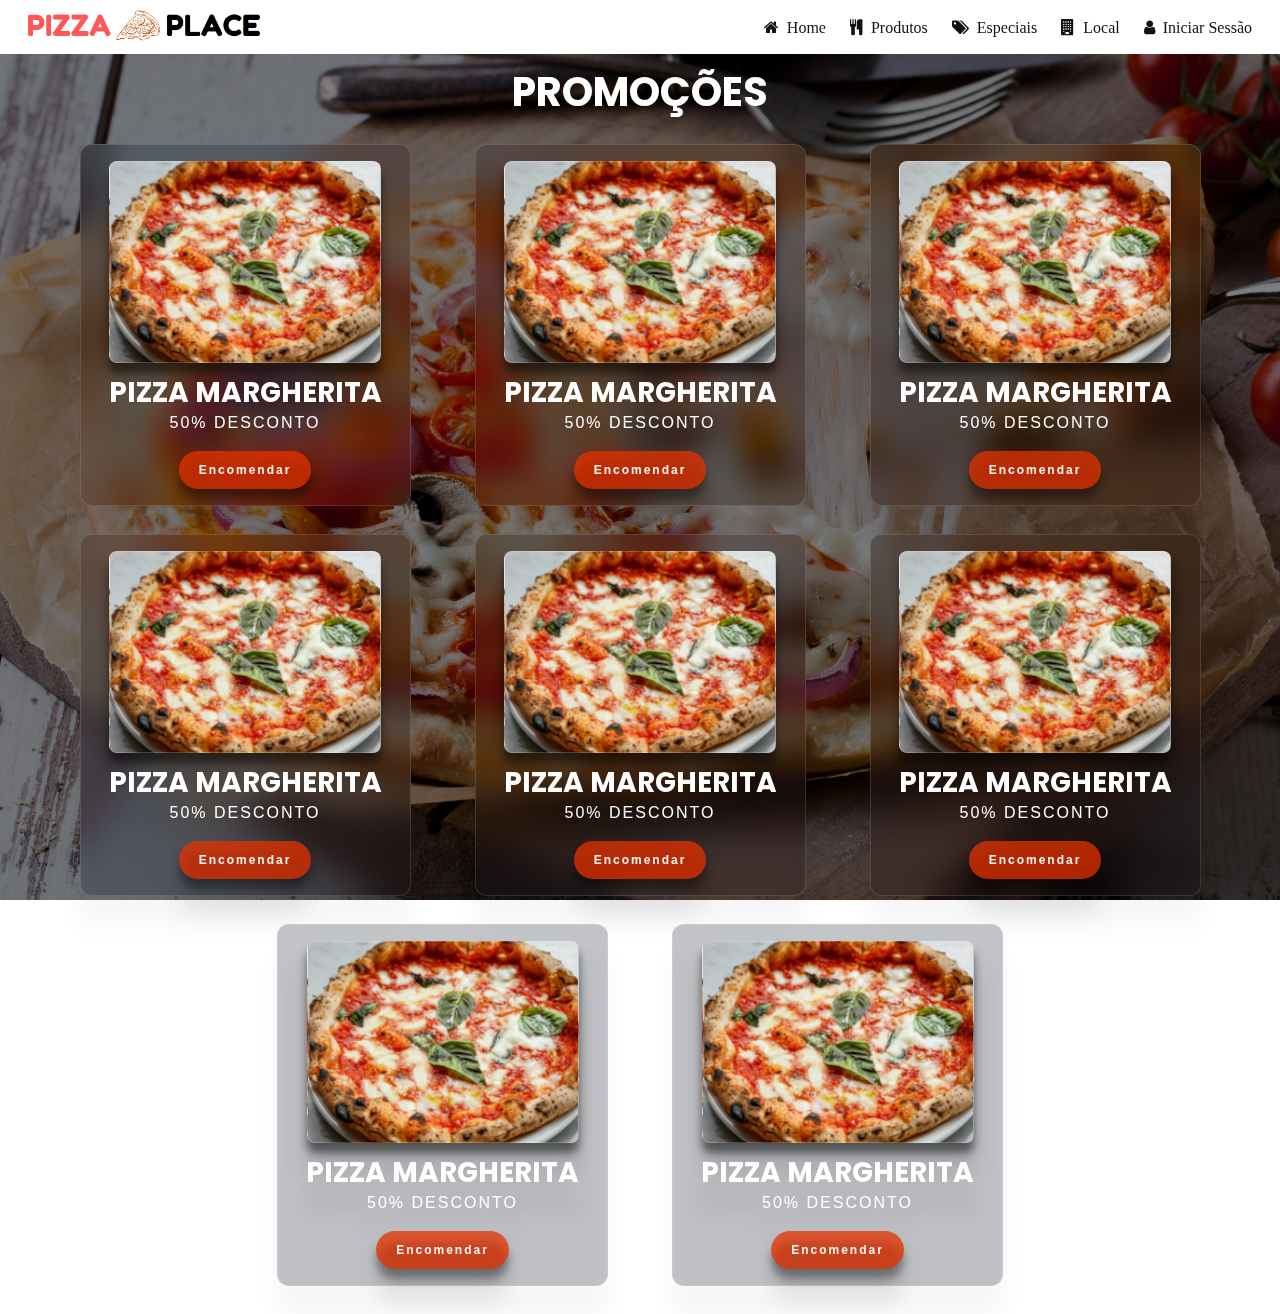
==== index.html @ 5c479bf7 "promocoes cards" ====
<!DOCTYPE html>
<!-- ola -->
<html lang="en">
  <head>
    <meta charset="UTF-8" />
    <meta name="viewport" content="width=device-width, initial-scale=1.0" />
    <title>Pizzaplace</title>
    <link rel="stylesheet" href="./styles/styles.css" />
    <link
      rel="stylesheet"
      href="./styles/font-awesome/css/font-awesome.min.css"
    />
    <link rel="preconnect" href="https://fonts.googleapis.com" />
    <link rel="preconnect" href="https://fonts.gstatic.com" crossorigin />
    <link href="https://fonts.googleapis.com/css2?family=Fredoka:wght@300..700&family=Poppins:ital,wght@0,100;0,200;0,300;0,400;0,500;0,600;0,700;0,800;0,900;1,100;1,200;1,300;1,400;1,500;1,600;1,700;1,800;1,900&display=swap" rel="stylesheet">
  </head>
  <body>
    <header>
      <a href="#home" class="nav-logo"
        ><img src="./styles/images/pizzaplace_logo.png"
      /></a>
      <nav>
        <a href="./index.html" class="nav-button">
          <i class="fa fa-home" aria-hidden="true"></i>
          <span>Home</span>
        </a>
        <a href="./Produtos.html" class="nav-button">
          <i class="fa fa-cutlery" aria-hidden="true"></i>
          <span>Produtos</span>
        </a>
        <a href="#especiais" class="nav-button">
          <i class="fa fa-tags" aria-hidden="true"></i>
          <span>Especiais</span>
        </a>
        <a href="#local" class="nav-button">
          <i class="fa fa-building" aria-hidden="true"></i>
          <span>Local</span>
        </a>
        <a href="#login" class="nav-button">
          <i class="fa fa-user" aria-hidden="true"></i>
          <span>Iniciar Sessão</span>
        </a>
      </nav>
    </header>
    <section class="home">
      <div class="promocao">
        <h1 class="promocao-title">Promoções</h1>
        
        <div class="home-promocao-img-container">
          
          <div class="container-pizza">
            <div class="wrapper-pizza">
              <div class="banner-image-pizza"></div>
                <h1> Pizza Margherita</h1>
                <p class="pizza-card-paragraph">50% Desconto</p>
              </div>
              <button class="pizza-button">Encomendar</button>
          </div>
          <div class="container-pizza">
            <div class="wrapper-pizza">
              <div class="banner-image-pizza"></div>
                <h1> Pizza Margherita</h1>
                <p class="pizza-card-paragraph">50% Desconto</p>
              </div>
              <button class="pizza-button">Encomendar</button>
          </div>
          <div class="container-pizza mobile-hide">
            <div class="wrapper-pizza">
              <div class="banner-image-pizza"></div>
                <h1> Pizza Margherita</h1>
                <p class="pizza-card-paragraph">50% Desconto</p>
              </div>
              <button class="pizza-button">Encomendar</button>
          </div>
          <div class="container-pizza mobile-hide">
            <div class="wrapper-pizza">
              <div class="banner-image-pizza"></div>
                <h1> Pizza Margherita</h1>
                <p class="pizza-card-paragraph">50% Desconto</p>
              </div>
              <button class="pizza-button">Encomendar</button>
          </div>
          <div class="container-pizza tablet-hide mobile-hide">
            <div class="wrapper-pizza">
              <div class="banner-image-pizza"></div>
                <h1> Pizza Margherita</h1>
                <p class="pizza-card-paragraph">50% Desconto</p>
              </div>
              <button class="pizza-button">Encomendar</button>
          </div>
          <div class="container-pizza tablet-hide mobile-hide">
            <div class="wrapper-pizza">
              <div class="banner-image-pizza"></div>
                <h1> Pizza Margherita</h1>
                <p class="pizza-card-paragraph">50% Desconto</p>
              </div>
              <button class="pizza-button">Encomendar</button>
          </div>
          <div class="container-pizza tablet-hide mobile-hide">
            <div class="wrapper-pizza">
              <div class="banner-image-pizza"></div>
                <h1> Pizza Margherita</h1>
                <p class="pizza-card-paragraph">50% Desconto</p>
              </div>
              <button class="pizza-button">Encomendar</button>
          </div>
          <div class="container-pizza tablet-hide mobile-hide">
            <div class="wrapper-pizza">
              <div class="banner-image-pizza"></div>
                <h1> Pizza Margherita</h1>
                <p class="pizza-card-paragraph">50% Desconto</p>
              </div>
              <button class="pizza-button">Encomendar</button>
            </div>
          </div>
          
          
        
        </div>
      </div>
    </section>
    <footer></footer>
  </body>
</html>
---- styles/styles.css ----
/* CSS Reset */
html, body, div, span, applet, object, iframe,
h1, h2, h3, h4, h5, h6, p, blockquote, pre,
a, abbr, acronym, address, big, cite, code,
del, dfn, em, img, ins, kbd, q, s, samp,
small, strike, strong, sub, sup, tt, var,
b, u, i, center,
dl, dt, dd, ol, ul, li,
fieldset, form, label, legend,
table, caption, tbody, tfoot, thead, tr, th, td,
article, aside, canvas, details, embed, 
figure, figcaption, footer, header, hgroup, 
menu, nav, output, ruby, section, summary,
time, mark, audio, video {
	margin: 0;
	padding: 0;
	border: 0;
	font-size: 100%;
	font: inherit;
	vertical-align: baseline;
}
/* HTML5 display-role reset for older browsers */
article, aside, details, figcaption, figure, 
footer, header, hgroup, menu, nav, section {
	display: block;
}
body {
	line-height: 1;
}
ol, ul {
	list-style: none;
}
blockquote, q {
	quotes: none;
}
blockquote:before, blockquote:after,
q:before, q:after {
	content: '';
	content: none;
}
table {
	border-collapse: collapse;
	border-spacing: 0;
}

a {
 color: black;
 text-decoration: none;
}



/* Our Rules */


/* HEADER */

* {
  color: #121212;
}

h1 {
  font-family: 'Righteous', sans-serif;
  color: rgba(255,255,255,0.98);
  text-transform: uppercase;
  font-size: 2.4rem;
}

p {
  color: #fff;
  font-family: 'Lato', sans-serif;
  text-align: center;
  font-size: 1rem;
  line-height: 150%;
  letter-spacing: 2px;
  text-transform: uppercase;
}

header {
  display: flex;
  width: 100%;
  justify-content: space-between;
  align-items: center;
  height: 6vh;
  position: fixed;
  background-color: white;
  z-index: 999;
}

nav {
  display: flex;
  padding-right:1rem;
  justify-content: space-between;
}

.nav-logo {
  margin: 0 0.5rem;
  padding-left:1rem;
}

.nav-logo img {
  width: 15rem;
}

.nav-button {
  padding: 0 0.5rem;
  margin: 0 0.25rem;
  font-size: 1rem;
}
.nav-button span {
  padding-left: 0.25rem;
}
.nav-button:hover span {
  color: #ff5757;
  transition: all .15s ease; 
}
.nav-button:hover i {
  color: #ff5757;
  transition: all .15s ease; 
}











/* HOME / PROMOÇÕES */

.home {
  height: 100vh;
  background-image: linear-gradient(
    rgba(0, 0, 0, 0.5),
    rgba(0, 0, 0, 0.5)
  ),url('/styles/images/pizza_home.jpg');
  background-size: cover;
  background-position: center;
  display: flex;
  justify-content: center;
  text-align: center;
  font-size: 7rem;
  color: #fff;
}

.promocao {
  width: 100%;
  display: flex;
  flex-direction: column;
}



.promocao-title {
  font-size: 2.5rem;
  margin-top: 8vh;
  color: #fff;
  font-family: "Poppins", sans-serif;
  font-weight: 700;
  font-style: normal;
}







.home-promocao-img-container {
  margin-top: 2rem;
  display: flex;
  justify-content: center;
  /* border: 1px solid green; */
  flex-wrap: wrap;
}

.container-pizza {
  backdrop-filter: blur(16px) saturate(180%);
  -webkit-backdrop-filter: blur(16px) saturate(180%);
  background-color: rgba(17, 25, 40, 0.25);
  border-radius: 12px;
  border: 1px solid rgba(255, 255, 255, 0.125);  
  padding: 1rem 1.75rem;  
  filter: drop-shadow(0 30px 10px rgba(0,0,0,0.125));
  display: flex;
  flex-direction: column;
  align-items: center;
  justify-content:center;
  text-align: center;
  z-index: 0;
  margin: 0rem 2rem 1.75rem 2rem;
}

.wrapper-pizza {
  display: flex;
  flex-direction: column;
  align-items: center;
}

.banner-image-pizza {
  background-image: url(/styles/images/pizza_home_2.png);
  background-position: center;
  background-size: cover;
  height: 200px;
  width: 270px;
  border-radius: 8px;
  border: 1px solid rgba(255,255,255, 0.2);
  filter: drop-shadow(0 10px 5px rgba(0,0,0,0.525));
}

.wrapper-pizza h1 {
  margin-top: 1rem;
  color: #fff;
  font-family: "Poppins", sans-serif;
  font-weight: 700;
  font-style: normal;
  font-size: 1.75rem;
}

.pizza-card-paragraph {
  margin-top: 0.25rem;
}

.pizza-button {
  border: none;
  padding: 12px 20px;
  margin-top: 1rem;
  border-radius: 24px;
  font-size: 0.75rem;  
  letter-spacing: 2px;  
  cursor: pointer;
  background: rgba(230, 50, 0, 0.75);
  color: rgba(255,255,255,0.95);
  font-weight: bold;
  transition: all .3s ease; 
  filter: drop-shadow(0 10px 5px rgba(0,0,0,0.525));
}

.pizza-button:hover{
  transform: scale(1.1); 
  transition: all .3s ease;    
}





























/* Tablet */
@media screen and (max-width: 860px) {
  
  .tablet-hide {
    display: none;
  }

  .nav-button i {
    font-size: 2rem;
  }
  .nav-button span{
    display: none;
  }
  /* .promocao h1 {
    font-size: 5rem;
  } */
  .pizza-container {
    width: 7rem;
  }
  .pizza-container img {
    width: 8rem;
  }
}

/* Phone */
@media screen and (max-width: 520px) {
  
  .mobile-hide {
    display: none;
  }

  
  header .nav-logo {
    display: none;
  }
  nav {
    width: 100%;
    justify-content: space-aroundode;
  }
}
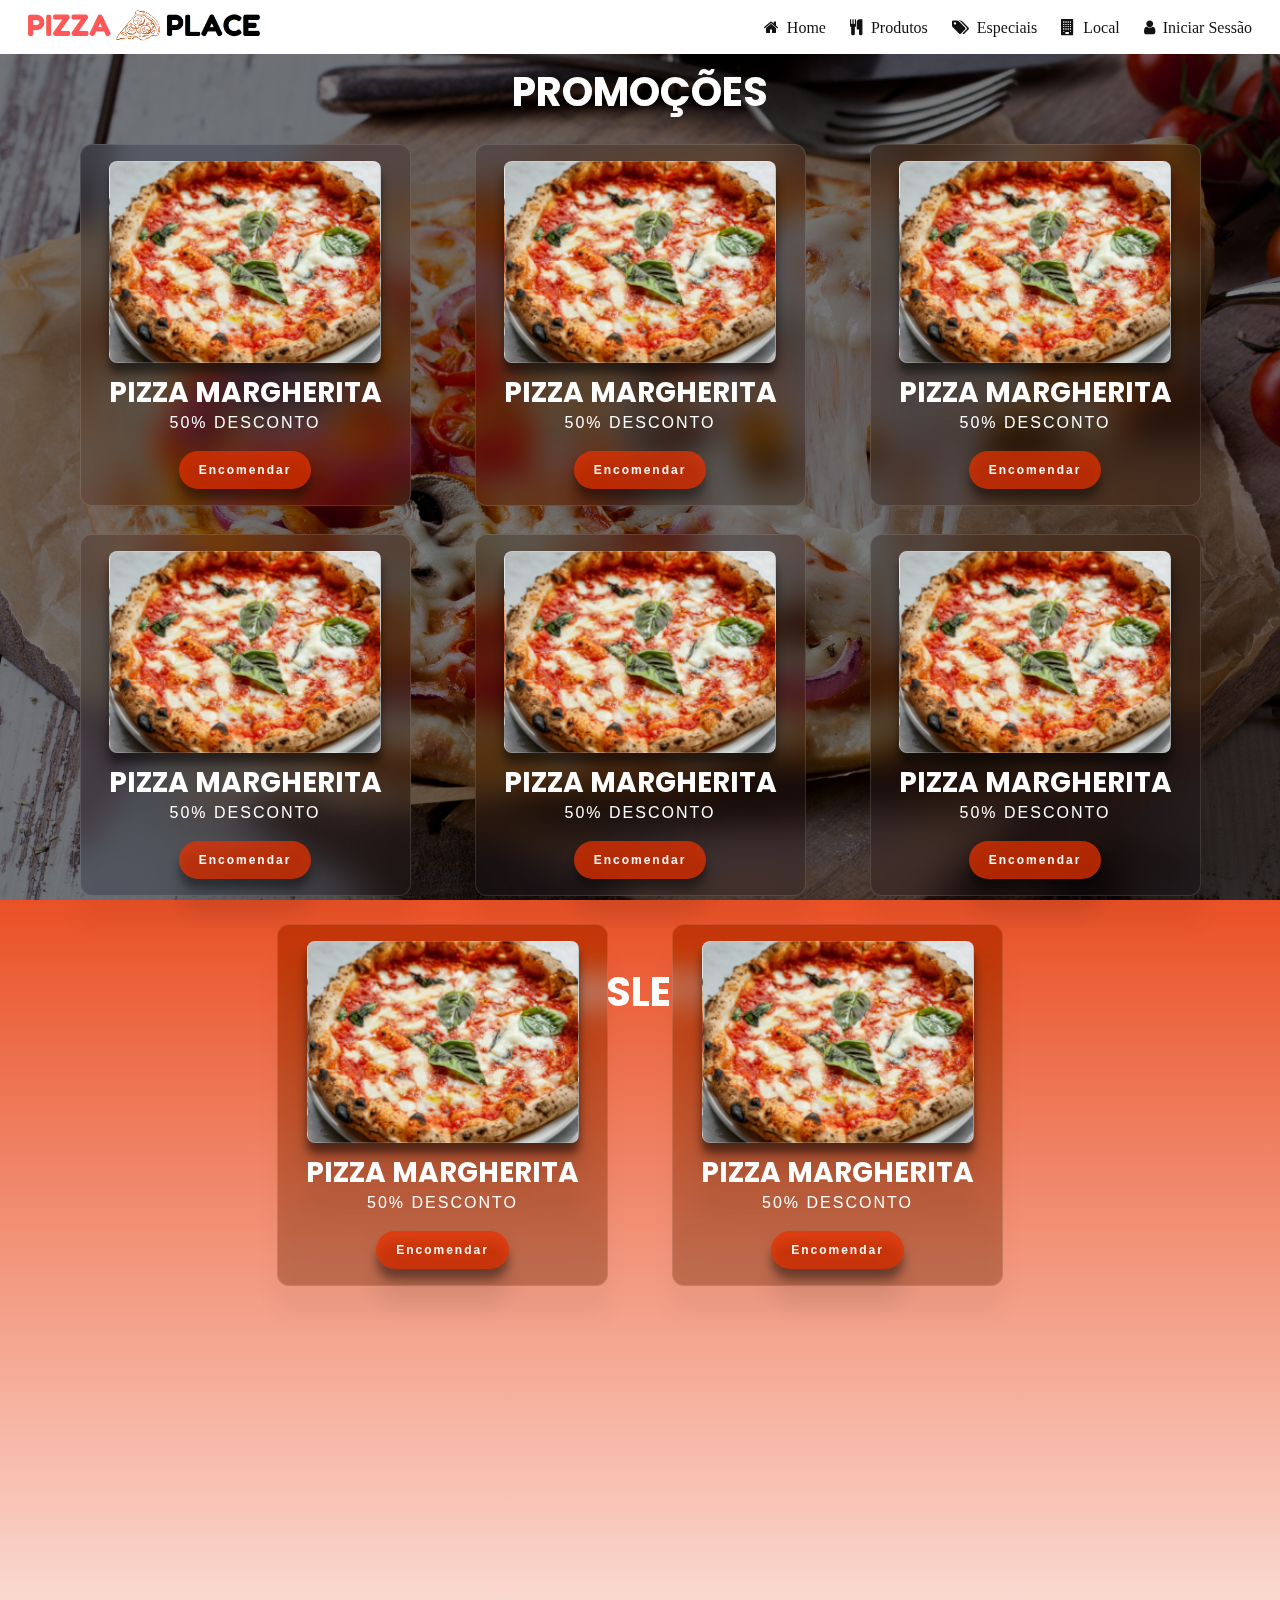
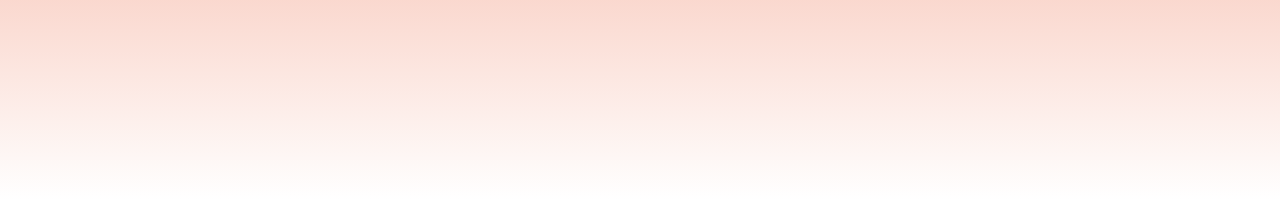
==== commit 6d7f8779: "1" ====
--- a/index.html
+++ b/index.html
@@ -20,7 +20,7 @@
         ><img src="./styles/images/pizzaplace_logo.png"
       /></a>
       <nav>
-        <a href="./index.html" class="nav-button">
+        <a href="#home" class="nav-button">
           <i class="fa fa-home" aria-hidden="true"></i>
           <span>Home</span>
         </a>
@@ -42,9 +42,9 @@
         </a>
       </nav>
     </header>
-    <section class="home">
+    <section class="home" id="home">
       <div class="promocao">
-        <h1 class="promocao-title">Promoções</h1>
+        <h1 class="page-title">Promoções</h1>
         
         <div class="home-promocao-img-container">
           
@@ -119,6 +119,9 @@
         </div>
       </div>
     </section>
+    <section class="newsletter">
+      <h1 class="page-title">Newsletter</h1>
+    </section>
     <footer></footer>
   </body>
 </html>
--- a/styles/styles.css
+++ b/styles/styles.css
@@ -152,9 +152,7 @@
   flex-direction: column;
 }
 
-
-
-.promocao-title {
+.page-title {
   font-size: 2.5rem;
   margin-top: 8vh;
   color: #fff;
@@ -245,9 +243,44 @@
 }
 
 
-
-
-
+/* NEWSLETTER */
+
+.newsletter {
+  height: 100vh;
+  background-image: linear-gradient(
+    rgba(230, 50, 0, 0.85),
+    rgba(255, 255, 255, 0.75)
+  );
+  background-size: cover;
+  background-position: center;
+  display: flex;
+  justify-content: center;
+  text-align: center;
+  font-size: 7rem;
+  color: #fff;
+}
+
+
+
+
+
+
+/* PRODUTOS */
+
+.produtos {
+  height: 100vh;
+  background-image: linear-gradient(
+    rgba(0, 0, 0, 0.5),
+    rgba(0, 0, 0, 0.5)
+  ),url('/styles/images/pizza_home.jpg');
+  background-size: cover;
+  background-position: center;
+  display: flex;
+  justify-content: center;
+  text-align: center;
+  font-size: 7rem;
+  color: #fff;
+}
 
 
 
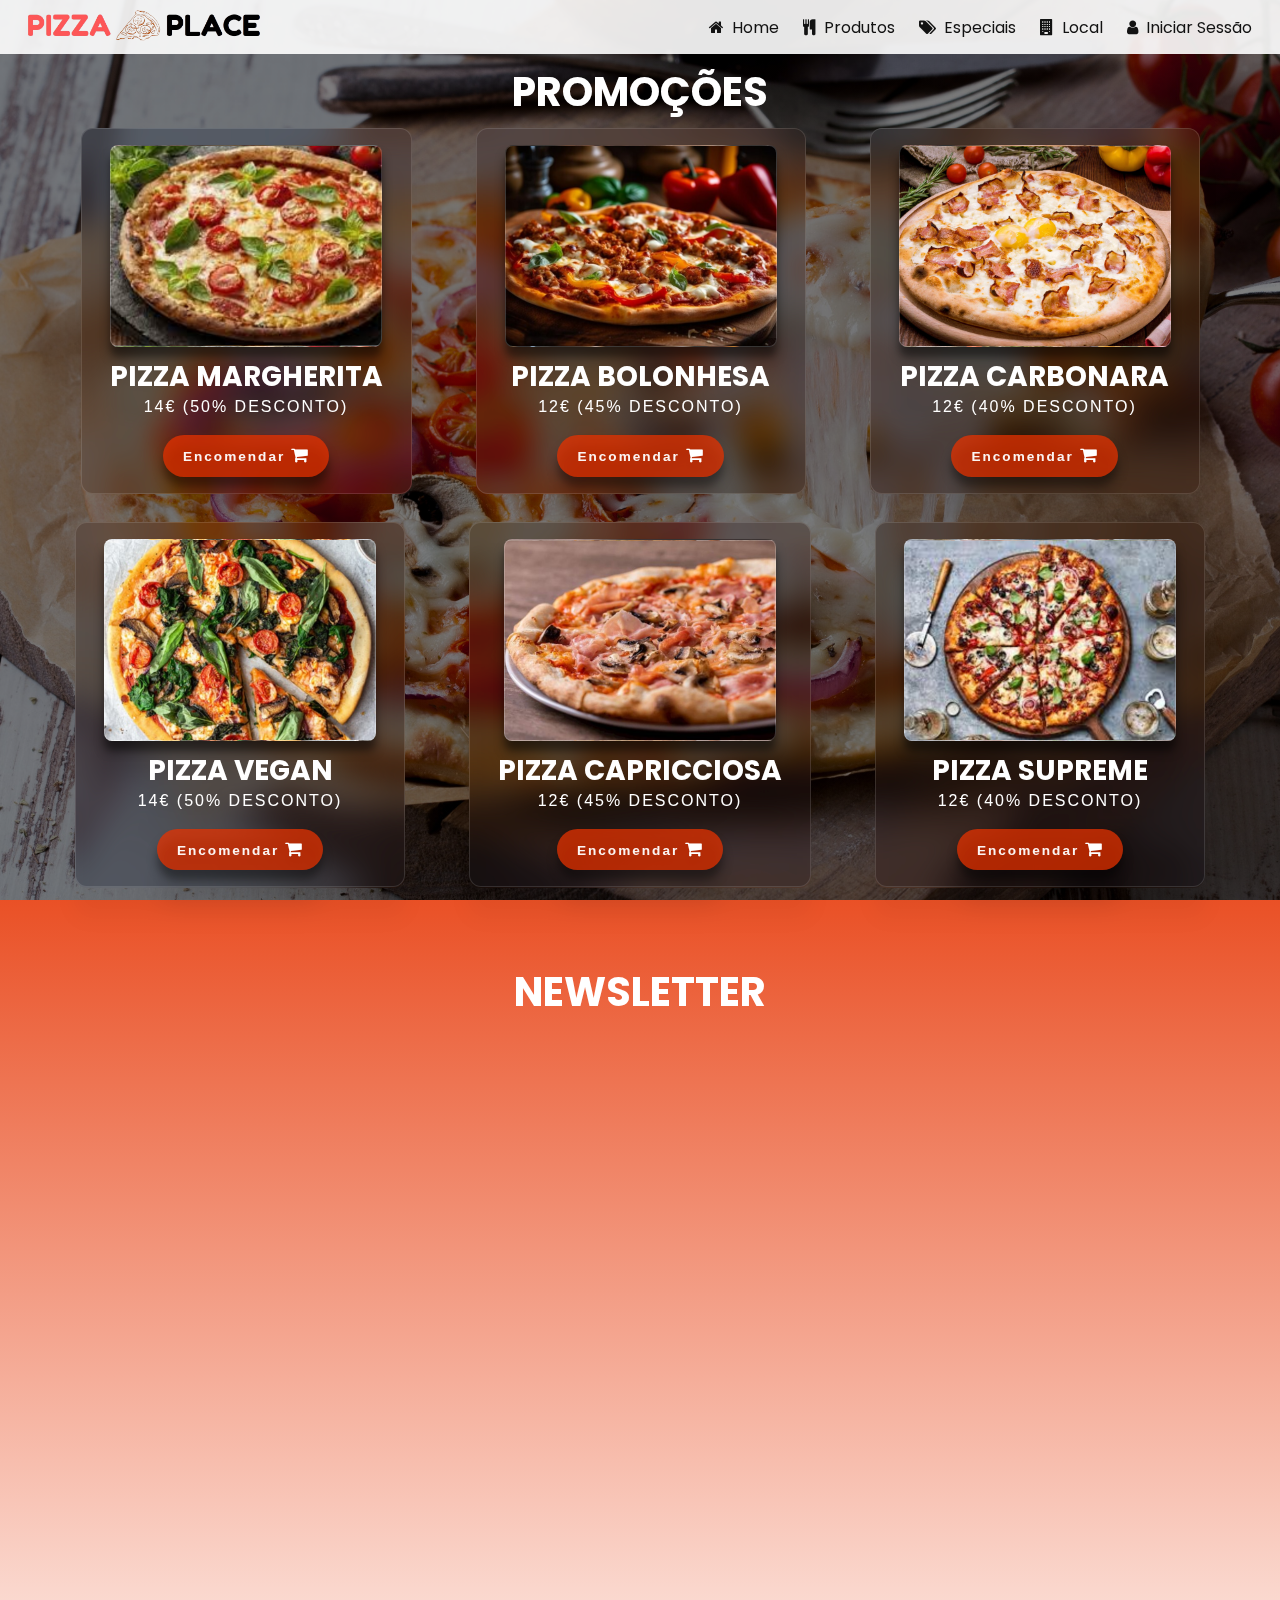
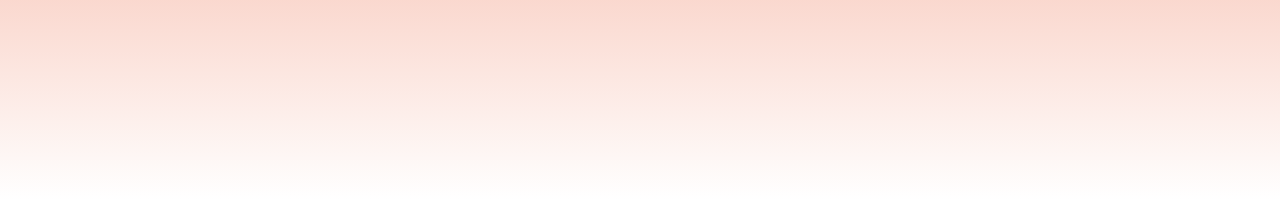
==== commit 0b36ca15: "Produtos finish + readme" ====
--- a/index.html
+++ b/index.html
@@ -17,7 +17,7 @@
   <body>
     <header>
       <a href="#home" class="nav-logo"
-        ><img src="./styles/images/pizzaplace_logo.png"
+        ><img src="./styles/images/pizzaplace_logo_no_bg.png"
       /></a>
       <nav>
         <a href="#home" class="nav-button">
@@ -45,78 +45,77 @@
     <section class="home" id="home">
       <div class="promocao">
         <h1 class="page-title">Promoções</h1>
-        
-        <div class="home-promocao-img-container">
-          
-          <div class="container-pizza">
+        <div class="produtos-img-container pizza-image-container-1">
+          <div id="home-pizza-1" class="container-pizza">
             <div class="wrapper-pizza">
-              <div class="banner-image-pizza"></div>
+              <div id="banner-image-pizza-1" class="banner-image-pizza"></div>
                 <h1> Pizza Margherita</h1>
-                <p class="pizza-card-paragraph">50% Desconto</p>
+                <p class="pizza-card-paragraph">14€ (50% Desconto)</p>
               </div>
-              <button class="pizza-button">Encomendar</button>
+              <button class="pizza-button">Encomendar <i class="fa fa-shopping-cart" aria-hidden="true"></i>
+              </button>
           </div>
-          <div class="container-pizza">
+          <div id="home-pizza-2" class="container-pizza">
             <div class="wrapper-pizza">
-              <div class="banner-image-pizza"></div>
-                <h1> Pizza Margherita</h1>
-                <p class="pizza-card-paragraph">50% Desconto</p>
+              <div id="banner-image-pizza-2" class="banner-image-pizza"></div>
+                <h1> Pizza Bolonhesa</h1>
+                <p class="pizza-card-paragraph">12€ (45% Desconto)</p>
               </div>
-              <button class="pizza-button">Encomendar</button>
+              <button class="pizza-button">Encomendar <i class="fa fa-shopping-cart" aria-hidden="true"></i></button>
           </div>
-          <div class="container-pizza mobile-hide">
+          <div id="home-pizza-3" class="container-pizza mobile-hide">
             <div class="wrapper-pizza">
-              <div class="banner-image-pizza"></div>
-                <h1> Pizza Margherita</h1>
-                <p class="pizza-card-paragraph">50% Desconto</p>
+              <div id="banner-image-pizza-3" class="banner-image-pizza"></div>
+                <h1> Pizza Carbonara</h1>
+                <p class="pizza-card-paragraph">12€ (40% Desconto)</p>
               </div>
-              <button class="pizza-button">Encomendar</button>
+              <button class="pizza-button">Encomendar <i class="fa fa-shopping-cart" aria-hidden="true"></i></button>
           </div>
-          <div class="container-pizza mobile-hide">
+          <div id="home-pizza-4" class="container-pizza mobile-hide">
             <div class="wrapper-pizza">
-              <div class="banner-image-pizza"></div>
-                <h1> Pizza Margherita</h1>
-                <p class="pizza-card-paragraph">50% Desconto</p>
+              <div id="banner-image-pizza-4" class="banner-image-pizza"></div>
+                <h1> Pizza Pepperoni</h1>
+                <p class="pizza-card-paragraph">15€ (30% Desconto)</p>
               </div>
-              <button class="pizza-button">Encomendar</button>
+              <button class="pizza-button">Encomendar <i class="fa fa-shopping-cart" aria-hidden="true"></i></button>
           </div>
-          <div class="container-pizza tablet-hide mobile-hide">
+        </div>
+        <div class="produtos-img-container pizza-image-container-2">
+          <div id="home-pizza-5" class="container-pizza tablet-hide mobile-hide">
             <div class="wrapper-pizza">
-              <div class="banner-image-pizza"></div>
-                <h1> Pizza Margherita</h1>
-                <p class="pizza-card-paragraph">50% Desconto</p>
+              <div id="banner-image-pizza-5" class="banner-image-pizza"></div>
+                <h1> Pizza Vegan</h1>
+                <p class="pizza-card-paragraph">14€ (50% Desconto)</p>
               </div>
-              <button class="pizza-button">Encomendar</button>
+              <button class="pizza-button">Encomendar <i class="fa fa-shopping-cart" aria-hidden="true"></i></button>
           </div>
-          <div class="container-pizza tablet-hide mobile-hide">
+          <div id="home-pizza-6" class="container-pizza tablet-hide mobile-hide">
             <div class="wrapper-pizza">
-              <div class="banner-image-pizza"></div>
-                <h1> Pizza Margherita</h1>
-                <p class="pizza-card-paragraph">50% Desconto</p>
+              <div id="banner-image-pizza-6" class="banner-image-pizza"></div>
+                <h1> Pizza Capricciosa</h1>
+                <p class="pizza-card-paragraph">12€ (45% Desconto)</p>
               </div>
-              <button class="pizza-button">Encomendar</button>
+              <button class="pizza-button">Encomendar <i class="fa fa-shopping-cart" aria-hidden="true"></i></button>
           </div>
-          <div class="container-pizza tablet-hide mobile-hide">
+          <div id="home-pizza-7" class="container-pizza tablet-hide mobile-hide medium-hide">
             <div class="wrapper-pizza">
-              <div class="banner-image-pizza"></div>
-                <h1> Pizza Margherita</h1>
-                <p class="pizza-card-paragraph">50% Desconto</p>
+              <div id="banner-image-pizza-7" class="banner-image-pizza"></div>
+                <h1> Pizza Supreme</h1>
+                <p class="pizza-card-paragraph">12€ (40% Desconto)</p>
               </div>
-              <button class="pizza-button">Encomendar</button>
+              <button class="pizza-button">Encomendar <i class="fa fa-shopping-cart" aria-hidden="true"></i></button>
           </div>
-          <div class="container-pizza tablet-hide mobile-hide">
+          <div id="home-pizza-8" class="container-pizza tablet-hide mobile-hide medium-hide">
             <div class="wrapper-pizza">
-              <div class="banner-image-pizza"></div>
-                <h1> Pizza Margherita</h1>
-                <p class="pizza-card-paragraph">50% Desconto</p>
+              <div id="banner-image-pizza-8" class="banner-image-pizza"></div>
+                <h1> Pizza Havaiana</h1>
+                <p class="pizza-card-paragraph">15€ (30% Desconto)</p>
               </div>
-              <button class="pizza-button">Encomendar</button>
+              <button class="pizza-button">Encomendar <i class="fa fa-shopping-cart" aria-hidden="true"></i></button>
             </div>
           </div>
-          
-          
+        </div>
         
-        </div>
       </div>
     </section>
     <section class="newsletter">
--- a/styles/styles.css
+++ b/styles/styles.css
@@ -1,58 +1,135 @@
 /* CSS Reset */
-html, body, div, span, applet, object, iframe,
-h1, h2, h3, h4, h5, h6, p, blockquote, pre,
-a, abbr, acronym, address, big, cite, code,
-del, dfn, em, img, ins, kbd, q, s, samp,
-small, strike, strong, sub, sup, tt, var,
-b, u, i, center,
-dl, dt, dd, ol, ul, li,
-fieldset, form, label, legend,
-table, caption, tbody, tfoot, thead, tr, th, td,
-article, aside, canvas, details, embed, 
-figure, figcaption, footer, header, hgroup, 
-menu, nav, output, ruby, section, summary,
-time, mark, audio, video {
-	margin: 0;
-	padding: 0;
-	border: 0;
-	font-size: 100%;
-	font: inherit;
-	vertical-align: baseline;
+html,
+body,
+div,
+span,
+applet,
+object,
+iframe,
+h1,
+h2,
+h3,
+h4,
+h5,
+h6,
+p,
+blockquote,
+pre,
+a,
+abbr,
+acronym,
+address,
+big,
+cite,
+code,
+del,
+dfn,
+em,
+img,
+ins,
+kbd,
+q,
+s,
+samp,
+small,
+strike,
+strong,
+sub,
+sup,
+tt,
+var,
+b,
+u,
+i,
+center,
+dl,
+dt,
+dd,
+ol,
+ul,
+li,
+fieldset,
+form,
+label,
+legend,
+table,
+caption,
+tbody,
+tfoot,
+thead,
+tr,
+th,
+td,
+article,
+aside,
+canvas,
+details,
+embed,
+figure,
+figcaption,
+footer,
+header,
+hgroup,
+menu,
+nav,
+output,
+ruby,
+section,
+summary,
+time,
+mark,
+audio,
+video {
+  margin: 0;
+  padding: 0;
+  border: 0;
+  font-size: 100%;
+  font: inherit;
+  vertical-align: baseline;
 }
 /* HTML5 display-role reset for older browsers */
-article, aside, details, figcaption, figure, 
-footer, header, hgroup, menu, nav, section {
-	display: block;
+article,
+aside,
+details,
+figcaption,
+figure,
+footer,
+header,
+hgroup,
+menu,
+nav,
+section {
+  display: block;
 }
 body {
-	line-height: 1;
-}
-ol, ul {
-	list-style: none;
-}
-blockquote, q {
-	quotes: none;
-}
-blockquote:before, blockquote:after,
-q:before, q:after {
-	content: '';
-	content: none;
+  line-height: 1;
+}
+ol,
+ul {
+  list-style: none;
+}
+blockquote,
+q {
+  quotes: none;
+}
+blockquote:before,
+blockquote:after,
+q:before,
+q:after {
+  content: '';
+  content: none;
 }
 table {
-	border-collapse: collapse;
-	border-spacing: 0;
+  border-collapse: collapse;
+  border-spacing: 0;
 }
 
 a {
- color: black;
- text-decoration: none;
-}
-
-
+  color: black;
+  text-decoration: none;
+}
 
 /* Our Rules */
-
-
 /* HEADER */
 
 * {
@@ -61,7 +138,7 @@
 
 h1 {
   font-family: 'Righteous', sans-serif;
-  color: rgba(255,255,255,0.98);
+  color: rgba(255, 255, 255, 0.98);
   text-transform: uppercase;
   font-size: 2.4rem;
 }
@@ -76,26 +153,31 @@
   text-transform: uppercase;
 }
 
+span {
+  font-family: 'Poppins', sans-serif;
+}
+
 header {
   display: flex;
   width: 100%;
   justify-content: space-between;
   align-items: center;
   height: 6vh;
+  min-height: 40px;
   position: fixed;
-  background-color: white;
+  background-color: rgba(255, 255, 255, 0.9);
   z-index: 999;
 }
 
 nav {
   display: flex;
-  padding-right:1rem;
+  padding-right: 1rem;
   justify-content: space-between;
 }
 
 .nav-logo {
   margin: 0 0.5rem;
-  padding-left:1rem;
+  padding-left: 1rem;
 }
 
 .nav-logo img {
@@ -109,34 +191,26 @@
 }
 .nav-button span {
   padding-left: 0.25rem;
+  transition: all 0.2s ease;
+}
+.nav-button i {
+  transition: all 0.2s ease;
 }
 .nav-button:hover span {
   color: #ff5757;
-  transition: all .15s ease; 
+  transition: all 0.2s ease;
 }
 .nav-button:hover i {
   color: #ff5757;
-  transition: all .15s ease; 
-}
-
-
-
-
-
-
-
-
-
-
+  transition: all 0.2s ease;
+}
 
 /* HOME / PROMOÇÕES */
 
 .home {
   height: 100vh;
-  background-image: linear-gradient(
-    rgba(0, 0, 0, 0.5),
-    rgba(0, 0, 0, 0.5)
-  ),url('/styles/images/pizza_home.jpg');
+  background-image: linear-gradient(rgba(0, 0, 0, 0.5), rgba(0, 0, 0, 0.5)),
+    url('../styles/images/pizza_home.jpg');
   background-size: cover;
   background-position: center;
   display: flex;
@@ -152,27 +226,36 @@
   flex-direction: column;
 }
 
+.pizza-container {
+  display: grid;
+  grid-auto-columns: repeat(4, 1fr);
+  grid-gap: 10px;
+  margin-top: 50px;
+}
+
+.pizza-set {
+  display: flex;
+  justify-content: space-around;
+}
+
+.pizza-set img {
+  width: 23%;
+  margin: 0.5%;
+}
+
 .page-title {
   font-size: 2.5rem;
   margin-top: 8vh;
+  margin-bottom: 1rem;
   color: #fff;
-  font-family: "Poppins", sans-serif;
+  font-family: 'Poppins', sans-serif;
   font-weight: 700;
   font-style: normal;
 }
 
-
-
-
-
-
-
 .home-promocao-img-container {
-  margin-top: 2rem;
-  display: flex;
-  justify-content: center;
-  /* border: 1px solid green; */
-  flex-wrap: wrap;
+  display: flex;
+  justify-content: center;
 }
 
 .container-pizza {
@@ -180,16 +263,17 @@
   -webkit-backdrop-filter: blur(16px) saturate(180%);
   background-color: rgba(17, 25, 40, 0.25);
   border-radius: 12px;
-  border: 1px solid rgba(255, 255, 255, 0.125);  
-  padding: 1rem 1.75rem;  
-  filter: drop-shadow(0 30px 10px rgba(0,0,0,0.125));
+  border: 1px solid rgba(255, 255, 255, 0.125);
+  padding: 1rem 1.75rem;
+  filter: drop-shadow(0 30px 10px rgba(0, 0, 0, 0.125));
   display: flex;
   flex-direction: column;
   align-items: center;
-  justify-content:center;
+  justify-content: center;
   text-align: center;
   z-index: 0;
   margin: 0rem 2rem 1.75rem 2rem;
+  flex-shrink: 3;
 }
 
 .wrapper-pizza {
@@ -199,20 +283,68 @@
 }
 
 .banner-image-pizza {
-  background-image: url(/styles/images/pizza_home_2.png);
   background-position: center;
   background-size: cover;
   height: 200px;
   width: 270px;
   border-radius: 8px;
-  border: 1px solid rgba(255,255,255, 0.2);
-  filter: drop-shadow(0 10px 5px rgba(0,0,0,0.525));
+  border: 1px solid rgba(255, 255, 255, 0.2);
+  filter: drop-shadow(0 10px 5px rgba(0, 0, 0, 0.525));
+}
+
+#banner-image-pizza-1 {
+  background-image: url('../styles/images/Margherita.png');
+}
+#banner-image-pizza-2 {
+  background-image: url('../styles/images/Bolonhesa.png');
+}
+#banner-image-pizza-3 {
+  background-image: url('../styles/images/Carbonara.png');
+}
+#banner-image-pizza-4 {
+  background-image: url('../styles/images/Pepperoni.png');
+}
+#banner-image-pizza-5 {
+  background-image: url('../styles/images/Vegan.png');
+}
+#banner-image-pizza-6 {
+  background-image: url('../styles/images/Capricciosa.png');
+}
+#banner-image-pizza-7 {
+  background-image: url('../styles/images/Supreme.png');
+}
+#banner-image-pizza-8 {
+  background-image: url('../styles/images/Hawaiian.png');
+}
+#banner-image-pizza-9 {
+  background-image: url('../styles/images/Tonno.png');
+}
+#banner-image-pizza-10 {
+  background-image: url('../styles/images/Pollo.png');
+}
+#banner-image-pizza-11 {
+  background-image: url('../styles/images/Funghi.png');
+}
+#banner-image-pizza-12 {
+  background-image: url('../styles/images/Works.png');
+}
+#banner-image-pizza-13 {
+  background-image: url('../styles/images/Prociutto.png');
+}
+#banner-image-pizza-14 {
+  background-image: url('../styles/images/Diavola.png');
+}
+#banner-image-pizza-15 {
+  background-image: url('../styles/images/4Fromaggi.png');
+}
+#banner-image-pizza-16 {
+  background-image: url('../styles/images/Buffalo.png');
 }
 
 .wrapper-pizza h1 {
   margin-top: 1rem;
   color: #fff;
-  font-family: "Poppins", sans-serif;
+  font-family: 'Poppins', sans-serif;
   font-weight: 700;
   font-style: normal;
   font-size: 1.75rem;
@@ -227,21 +359,24 @@
   padding: 12px 20px;
   margin-top: 1rem;
   border-radius: 24px;
-  font-size: 0.75rem;  
-  letter-spacing: 2px;  
+  font-size: 0.85rem;
+  letter-spacing: 2px;
   cursor: pointer;
   background: rgba(230, 50, 0, 0.75);
-  color: rgba(255,255,255,0.95);
+  color: rgba(255, 255, 255, 0.95);
   font-weight: bold;
-  transition: all .3s ease; 
-  filter: drop-shadow(0 10px 5px rgba(0,0,0,0.525));
-}
-
-.pizza-button:hover{
-  transform: scale(1.1); 
-  transition: all .3s ease;    
-}
-
+  transition: all 0.3s ease;
+  filter: drop-shadow(0 10px 5px rgba(0, 0, 0, 0.525));
+}
+
+.pizza-button:hover {
+  transform: scale(1.1);
+  transition: all 0.3s ease;
+}
+.fa-shopping-cart {
+  font-size: 1.1rem !important;
+  color: white;
+}
 
 /* NEWSLETTER */
 
@@ -260,19 +395,11 @@
   color: #fff;
 }
 
-
-
-
-
-
 /* PRODUTOS */
 
 .produtos {
-  height: 100vh;
-  background-image: linear-gradient(
-    rgba(0, 0, 0, 0.5),
-    rgba(0, 0, 0, 0.5)
-  ),url('/styles/images/pizza_home.jpg');
+  /* height: 200vh; */
+  background-color: rgba(255,77,57,0.9);
   background-size: cover;
   background-position: center;
   display: flex;
@@ -280,18 +407,92 @@
   text-align: center;
   font-size: 7rem;
   color: #fff;
-}
-
-
-
-
-
-
-
-
-
-
-
+  flex-wrap: wrap;
+}
+
+.produtos-promocao {
+  width: 100%;
+  display: flex;
+  flex-direction: column;
+}
+
+.produtos-container-pizza {
+  backdrop-filter: blur(16px) saturate(180%);
+  -webkit-backdrop-filter: blur(16px) saturate(180%);
+  background-color: rgba(225, 225, 225, 0.9);
+  border-radius: 12px;
+  border: 1px solid rgba(255, 255, 255, 0.125);
+  padding: 1rem 1.75rem;
+  filter: drop-shadow(0 30px 10px rgba(0, 0, 0, 0.125));
+  display: flex;
+  flex-direction: column;
+  align-items: center;
+  justify-content: center;
+  text-align: center;
+  z-index: 0;
+  margin: 0rem 2rem 1.75rem 2rem;
+  flex-shrink: 3;
+}
+
+.produtos-wrapper-pizza {
+  display: flex;
+  flex-direction: column;
+  align-items: center;
+}
+
+.produtos-wrapper-pizza h1 {
+  margin-top: 1rem;
+  color: rgba(255,77,57,1);
+  font-family: 'Poppins', sans-serif;
+  font-weight: 700;
+  font-style: normal;
+  font-size: 1.75rem;
+}
+
+.produtos-banner-image-pizza {
+  background-position: center;
+  background-size: cover;
+  height: 200px;
+  width: 270px;
+  border-radius: 8px;
+  border: 1px solid rgba(255, 255, 255, 0.2);
+  filter: drop-shadow(0 10px 5px rgba(0, 0, 0, 0.525));
+}
+
+.produtos-pizza-button {
+  border: none;
+  padding: 12px 20px;
+  margin-top: 1rem;
+  border-radius: 24px;
+  font-size: 0.85rem;
+  letter-spacing: 2px;
+  cursor: pointer;
+  color: rgba(255,77,57,1);
+  background: rgba(215, 215, 215, 1);
+  font-weight: bold;
+  transition: all 0.3s ease;
+  filter: drop-shadow(0 10px 5px rgba(0, 0, 0, 0.525));
+}
+
+.produtos-pizza-button:hover {
+  transform: scale(1.1);
+  transition: all 0.3s ease;
+}
+
+.produtos-pizza-button .fa-shopping-cart {
+  font-size: 1.1rem !important;
+  color: rgba(255,77,57,1);
+}
+
+.produtos-pizza-card-paragraph {
+  color: rgba(255,77,57,1);
+}
+
+.produtos-img-container {
+  display: flex;
+  justify-content: center;
+  flex-wrap: wrap;
+}
 
 
 
@@ -306,21 +507,13 @@
 
 
 /* Tablet */
-@media screen and (max-width: 860px) {
-  
-  .tablet-hide {
-    display: none;
-  }
-
+@media screen and (max-width: 865px) {
   .nav-button i {
     font-size: 2rem;
   }
-  .nav-button span{
-    display: none;
-  }
-  /* .promocao h1 {
-    font-size: 5rem;
-  } */
+  .nav-button span {
+    display: none;
+  }
   .pizza-container {
     width: 7rem;
   }
@@ -330,18 +523,74 @@
 }
 
 /* Phone */
-@media screen and (max-width: 520px) {
-  
-  .mobile-hide {
-    display: none;
-  }
-
-  
+@media screen and (max-width: 530px) {
   header .nav-logo {
     display: none;
   }
   nav {
     width: 100%;
-    justify-content: space-aroundode;
-  }
-}+    justify-content: space-around;
+  }
+}
+
+/* Homepage images for different resolutions */
+@media screen and (max-width: 1575px) {
+  #home-pizza-4 {
+    display: none;
+  }
+  #home-pizza-8 {
+    display: none;
+  }
+}
+
+@media screen and (max-width: 1180px) {
+  #home-pizza-3 {
+    display: none;
+  }
+  #home-pizza-7 {
+    display: none;
+  }
+}
+
+@media screen and (max-width: 788px) {
+  #home-pizza-2 {
+    display: none;
+  }
+  #home-pizza-6 {
+    display: none;
+  }
+}
+
+@media screen and (max-height: 890px) {
+  .promocao {
+    justify-content: space-between;
+  }
+  #home-pizza-1 {
+    align-self: center;
+    justify-self: center;
+  }
+  #home-pizza-2 {
+    align-self: center;
+    justify-self: center;
+  }
+  #home-pizza-3 {
+    align-self: center;
+    justify-self: center;
+  }
+  #home-pizza-4 {
+    align-self: center;
+    justify-self: center;
+  }
+  #home-pizza-5 {
+    display: none;
+  }
+  #home-pizza-6 {
+    display: none;
+  }
+  #home-pizza-7 {
+    display: none;
+  }
+  #home-pizza-8 {
+    display: none;
+  }
+}
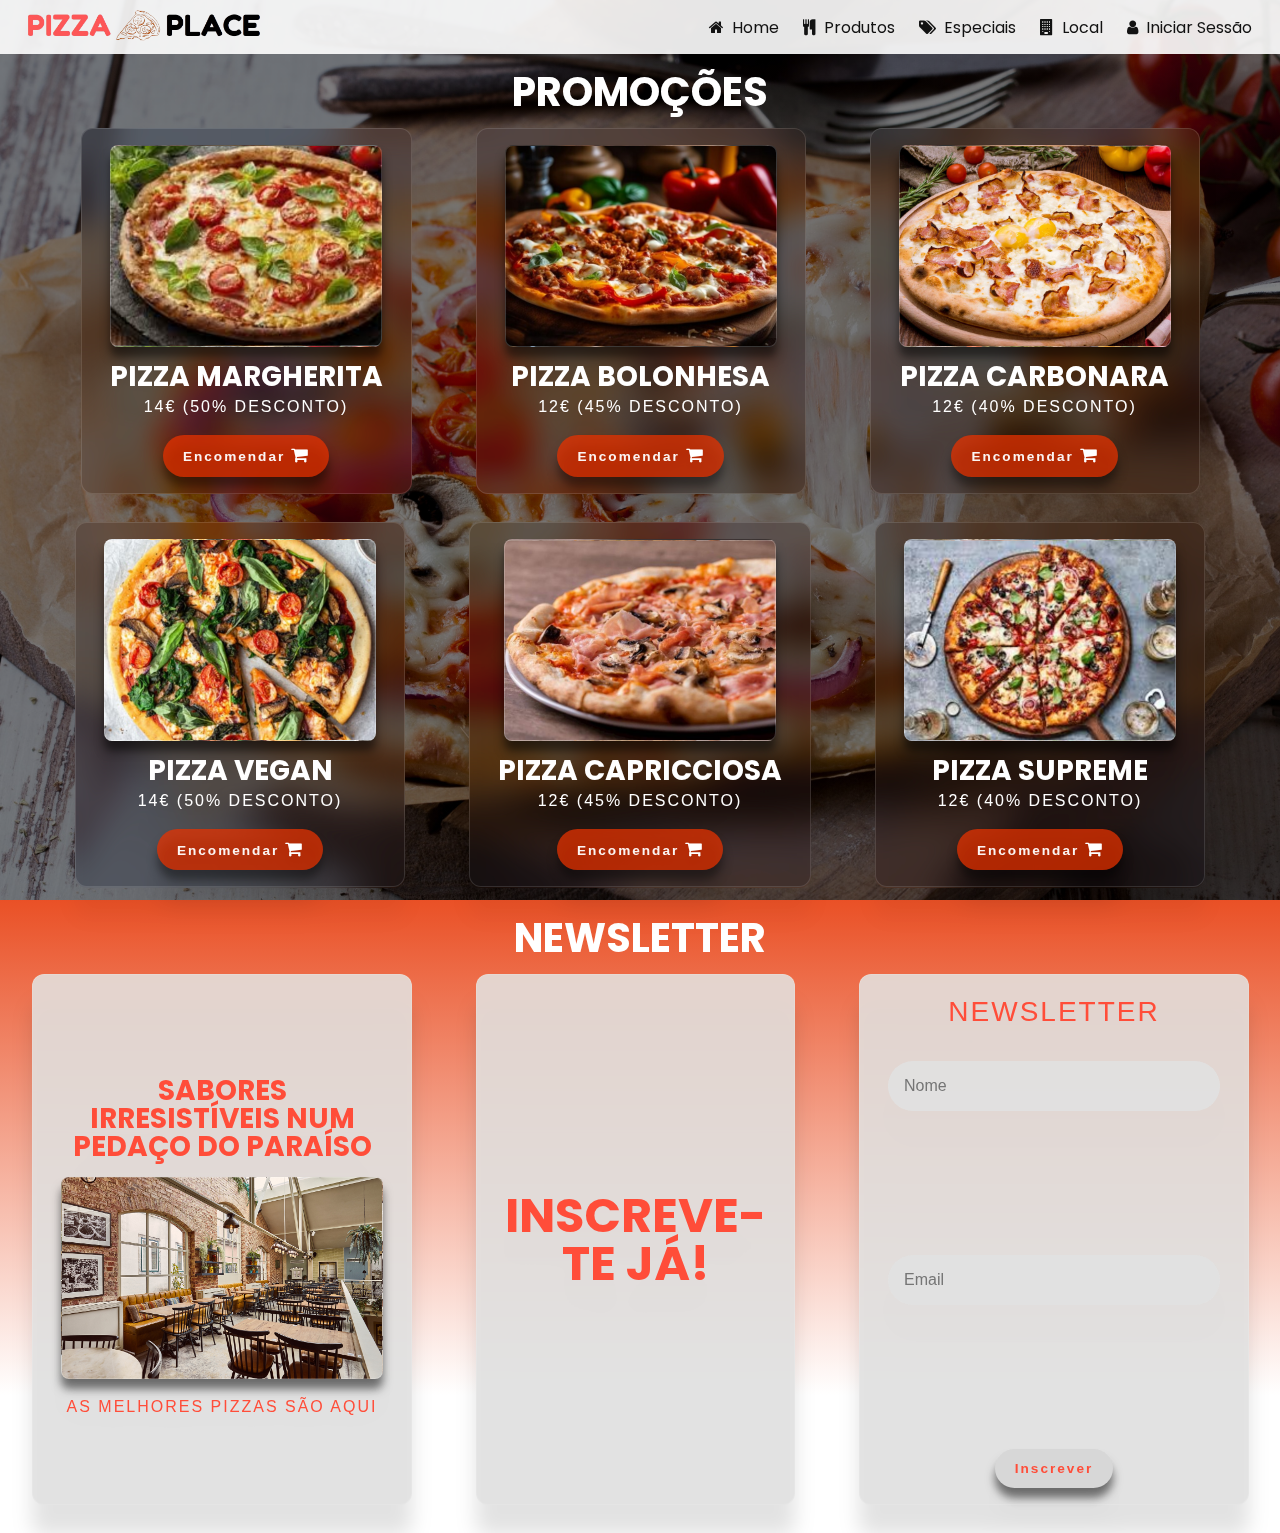
==== commit 87f85547: "newsletter" ====
--- a/index.html
+++ b/index.html
@@ -24,7 +24,7 @@
           <i class="fa fa-home" aria-hidden="true"></i>
           <span>Home</span>
         </a>
-        <a href="./Produtos.html" class="nav-button">
+        <a href="./produtos.html" class="nav-button">
           <i class="fa fa-cutlery" aria-hidden="true"></i>
           <span>Produtos</span>
         </a>
@@ -49,7 +49,7 @@
           <div id="home-pizza-1" class="container-pizza">
             <div class="wrapper-pizza">
               <div id="banner-image-pizza-1" class="banner-image-pizza"></div>
-                <h1> Pizza Margherita</h1>
+                <h1>Pizza Margherita</h1>
                 <p class="pizza-card-paragraph">14€ (50% Desconto)</p>
               </div>
               <button class="pizza-button">Encomendar <i class="fa fa-shopping-cart" aria-hidden="true"></i>
@@ -58,7 +58,7 @@
           <div id="home-pizza-2" class="container-pizza">
             <div class="wrapper-pizza">
               <div id="banner-image-pizza-2" class="banner-image-pizza"></div>
-                <h1> Pizza Bolonhesa</h1>
+                <h1>Pizza Bolonhesa</h1>
                 <p class="pizza-card-paragraph">12€ (45% Desconto)</p>
               </div>
               <button class="pizza-button">Encomendar <i class="fa fa-shopping-cart" aria-hidden="true"></i></button>
@@ -66,7 +66,7 @@
           <div id="home-pizza-3" class="container-pizza mobile-hide">
             <div class="wrapper-pizza">
               <div id="banner-image-pizza-3" class="banner-image-pizza"></div>
-                <h1> Pizza Carbonara</h1>
+                <h1>Pizza Carbonara</h1>
                 <p class="pizza-card-paragraph">12€ (40% Desconto)</p>
               </div>
               <button class="pizza-button">Encomendar <i class="fa fa-shopping-cart" aria-hidden="true"></i></button>
@@ -74,7 +74,7 @@
           <div id="home-pizza-4" class="container-pizza mobile-hide">
             <div class="wrapper-pizza">
               <div id="banner-image-pizza-4" class="banner-image-pizza"></div>
-                <h1> Pizza Pepperoni</h1>
+                <h1>Pizza Pepperoni</h1>
                 <p class="pizza-card-paragraph">15€ (30% Desconto)</p>
               </div>
               <button class="pizza-button">Encomendar <i class="fa fa-shopping-cart" aria-hidden="true"></i></button>
@@ -84,7 +84,7 @@
           <div id="home-pizza-5" class="container-pizza tablet-hide mobile-hide">
             <div class="wrapper-pizza">
               <div id="banner-image-pizza-5" class="banner-image-pizza"></div>
-                <h1> Pizza Vegan</h1>
+                <h1>Pizza Vegan</h1>
                 <p class="pizza-card-paragraph">14€ (50% Desconto)</p>
               </div>
               <button class="pizza-button">Encomendar <i class="fa fa-shopping-cart" aria-hidden="true"></i></button>
@@ -92,7 +92,7 @@
           <div id="home-pizza-6" class="container-pizza tablet-hide mobile-hide">
             <div class="wrapper-pizza">
               <div id="banner-image-pizza-6" class="banner-image-pizza"></div>
-                <h1> Pizza Capricciosa</h1>
+                <h1>Pizza Capricciosa</h1>
                 <p class="pizza-card-paragraph">12€ (45% Desconto)</p>
               </div>
               <button class="pizza-button">Encomendar <i class="fa fa-shopping-cart" aria-hidden="true"></i></button>
@@ -100,7 +100,7 @@
           <div id="home-pizza-7" class="container-pizza tablet-hide mobile-hide medium-hide">
             <div class="wrapper-pizza">
               <div id="banner-image-pizza-7" class="banner-image-pizza"></div>
-                <h1> Pizza Supreme</h1>
+                <h1>Pizza Supreme</h1>
                 <p class="pizza-card-paragraph">12€ (40% Desconto)</p>
               </div>
               <button class="pizza-button">Encomendar <i class="fa fa-shopping-cart" aria-hidden="true"></i></button>
@@ -120,6 +120,34 @@
     </section>
     <section class="newsletter">
       <h1 class="page-title">Newsletter</h1>
+      <div class="newsletter-container">
+        <!-- <div class="newsletter-coluna-1">Sabores irresistíveis num pedaço do paraíso. As melhores pizzas são aqui.</div>
+        <div class="newsletter-coluna-2">Inscreve-te já!</div>
+        <div class="newsletter-coluna-3">3</div> -->
+        <div class="newsletter-container-pizza newsletter-coluna-1">
+          <div class="newsletter-wrapper-pizza">
+              <h1>Sabores irresistíveis num pedaço do paraíso</h1>
+              <div id="banner-image-pizza-17" class="newsletter-banner-image-pizza"></div>
+              <p class="newsletter-pizza-card-paragraph">As melhores pizzas são aqui</p>
+          </div>
+          <!-- <button class="newsletter-pizza-button">Encomendar <i class="fa fa-shopping-cart" aria-hidden="true"></i></button> -->
+        </div>
+        <div class="newsletter-container-pizza newsletter-coluna-2">
+          <div class="newsletter-wrapper-pizza">
+              <h1>Inscreve-te já!</h1>
+            </div>
+        </div>
+        <div class="newsletter-container-pizza newsletter-coluna-3">
+          <div class="newsletter-wrapper-pizza">
+            <form>
+              <p>Newsletter</p>
+              <input type="name" placeholder="Nome"><br>
+              <input type="email" placeholder="Email"><br>
+            </form>
+            </div>
+            <button class="newsletter-pizza-button">Inscrever</button>
+        </div>
+      </div>
     </section>
     <footer></footer>
   </body>
--- a/styles/styles.css
+++ b/styles/styles.css
@@ -340,6 +340,9 @@
 #banner-image-pizza-16 {
   background-image: url('../styles/images/Buffalo.png');
 }
+#banner-image-pizza-17 {
+  background-image: url('../styles/images/pizzaria.jpg');
+}
 
 .wrapper-pizza h1 {
   margin-top: 1rem;
@@ -381,7 +384,7 @@
 /* NEWSLETTER */
 
 .newsletter {
-  height: 100vh;
+  height: 55vh;
   background-image: linear-gradient(
     rgba(230, 50, 0, 0.85),
     rgba(255, 255, 255, 0.75)
@@ -389,17 +392,139 @@
   background-size: cover;
   background-position: center;
   display: flex;
-  justify-content: center;
+  flex-direction: column;
+  justify-content: flex-start;
   text-align: center;
   font-size: 7rem;
   color: #fff;
 }
+.newsletter .page-title {
+  margin-top: 2vh;
+}
+
+.newsletter-container {
+  display: flex;
+  justify-content: space-around;
+}
+.newsletter-coluna-1 {
+  width: 30%;
+}
+.newsletter-coluna-2 {
+  width: 30%;
+}
+.newsletter-coluna-3 {
+  width: 30%;
+}
+
+.newsletter-container-pizza {
+  backdrop-filter: blur(16px) saturate(180%);
+  -webkit-backdrop-filter: blur(16px) saturate(180%);
+  background-color: rgba(225, 225, 225, 0.9);
+  border-radius: 12px;
+  border: 1px solid rgba(255, 255, 255, 0.125);
+  padding: 1rem 1.75rem;
+  filter: drop-shadow(0 30px 10px rgba(0, 0, 0, 0.125));
+  display: flex;
+  flex-direction: column;
+  align-items: center;
+  justify-content: center;
+  text-align: center;
+  z-index: 0;
+  margin: 0rem 2rem 1.75rem 2rem;
+  flex-shrink: 3;
+  min-height: 300px;
+}
+
+.newsletter-wrapper-pizza {
+  display: flex;
+  flex-direction: column;
+  align-items: center;
+}
+
+.newsletter-wrapper-pizza h1 {
+  margin-top: 1rem;
+  color: rgba(255,77,57,1);
+  font-family: 'Poppins', sans-serif;
+  font-weight: 700;
+  font-style: normal;
+  font-size: 1.75rem;
+  margin-bottom: 1rem;
+}
+
+.newsletter-coluna-2 .newsletter-wrapper-pizza h1 {
+  font-size: 3rem;
+}
+
+
+.newsletter-pizza-card-paragraph {
+  margin-top: 1rem;
+  color: rgba(255,77,57,1);
+}
+
+.newsletter-pizza-button {
+  border: none;
+  padding: 12px 20px;
+  margin-top: 1rem;
+  border-radius: 24px;
+  font-size: 0.85rem;
+  letter-spacing: 2px;
+  cursor: pointer;
+  color: rgba(255,77,57,1);
+  background: rgba(215, 215, 215, 1);
+  font-weight: bold;
+  transition: all 0.3s ease;
+  filter: drop-shadow(0 10px 5px rgba(0, 0, 0, 0.525));
+}
+
+.newsletter-pizza-button:hover {
+  transform: scale(1.1);
+  transition: all 0.3s ease;
+}
+
+.newsletter-pizza-button .fa-shopping-cart {
+  font-size: 1.1rem !important;
+  color: rgba(255,77,57,1);
+}
+
+.newsletter-banner-image-pizza {
+  background-position: center;
+  background-size: cover;
+  height: 200px;
+  width: 320px;
+  border-radius: 8px;
+  border: 1px solid rgba(255, 255, 255, 0.2);
+  filter: drop-shadow(0 10px 5px rgba(0, 0, 0, 0.525));
+}
+
+.newsletter-wrapper-pizza form p {
+  color: rgba(255,77,57,1);
+  font-size: 1.75rem;
+  margin-bottom: 0.75rem;
+}
+
+.newsletter-wrapper-pizza form {
+  display: flex;
+  flex-direction: column;
+}
+
+input {
+  background: transparent;
+  width: 300px;
+  padding: 1rem;
+  margin: 1rem 0;
+  border: none;
+  border-radius: 36px;
+  backdrop-filter: blur(2px);
+  color: black;
+  font-size: 1rem;
+}
+
 
 /* PRODUTOS */
 
 .produtos {
   /* height: 200vh; */
-  background-color: rgba(255,77,57,0.9);
+  background-color: rgba(255,77,57,0.3);
   background-size: cover;
   background-position: center;
   display: flex;
@@ -414,6 +539,10 @@
   width: 100%;
   display: flex;
   flex-direction: column;
+}
+
+.produtos-promocao h1 {
+  color: rgba(255,77,57,1);
 }
 
 .produtos-container-pizza {
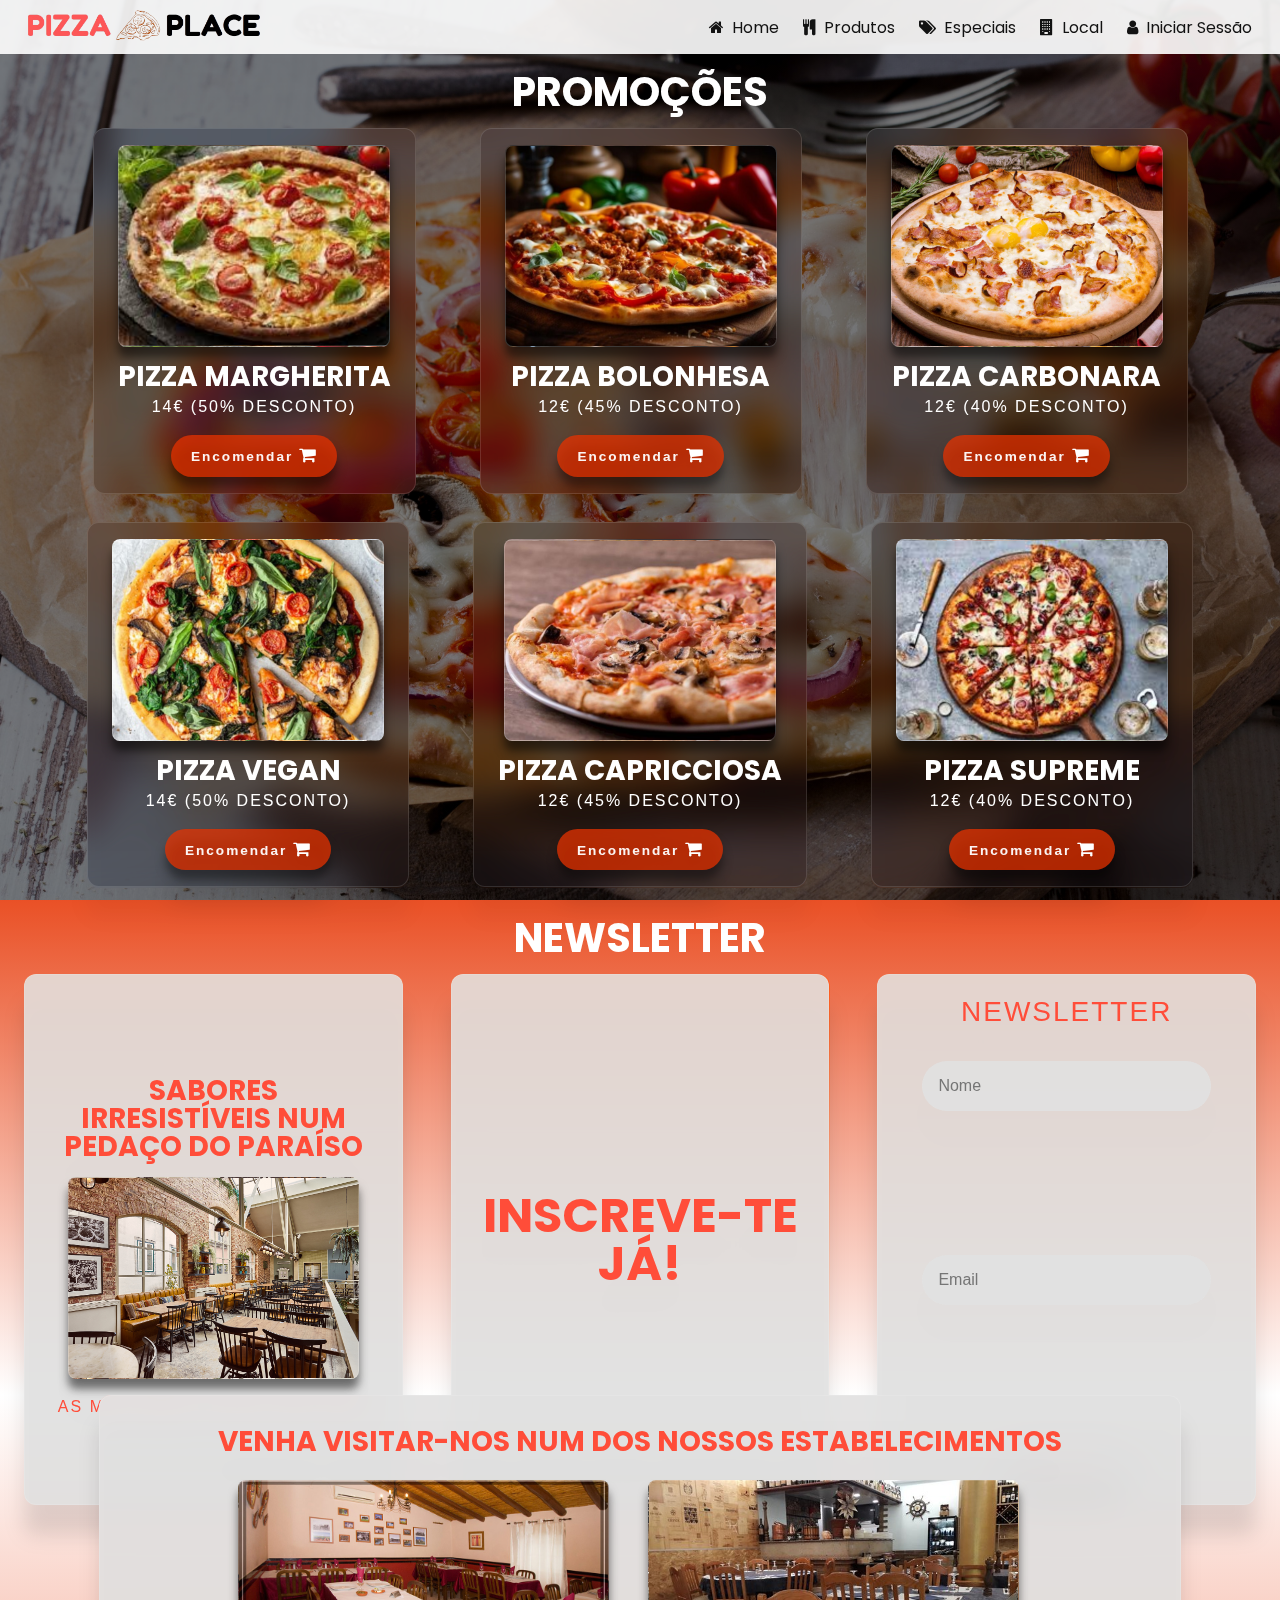
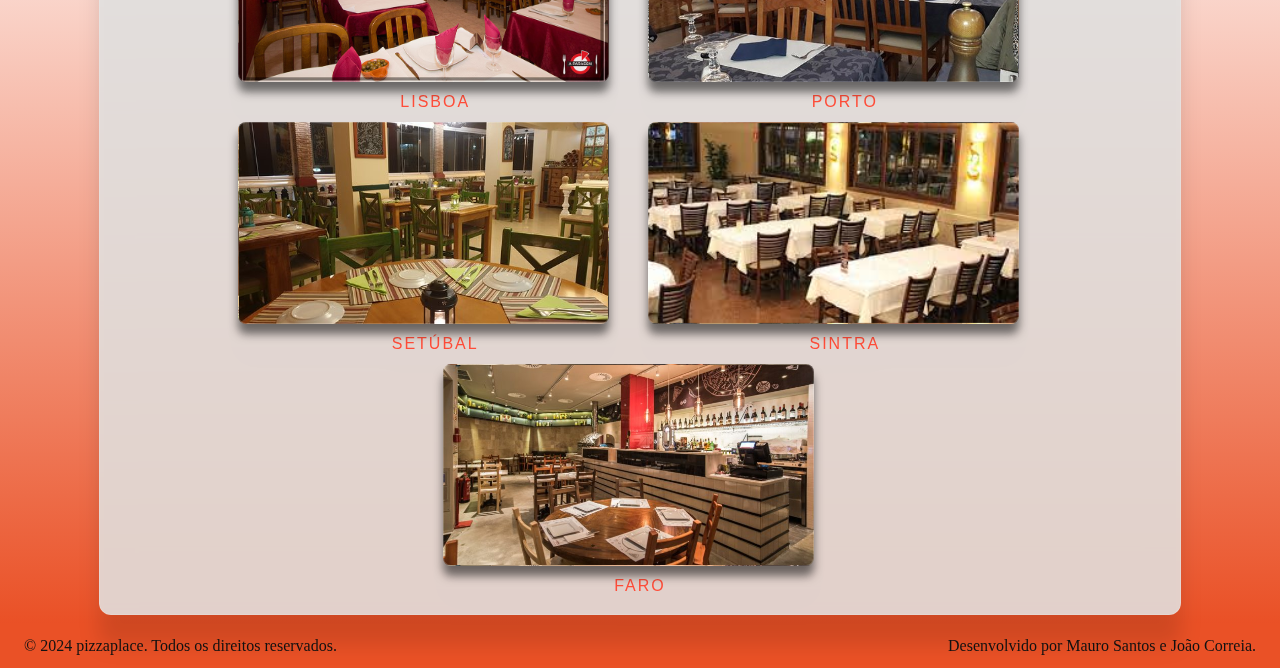
==== commit 38f77cb7: "locais" ====
--- a/index.html
+++ b/index.html
@@ -121,18 +121,14 @@
     <section class="newsletter">
       <h1 class="page-title">Newsletter</h1>
       <div class="newsletter-container">
-        <!-- <div class="newsletter-coluna-1">Sabores irresistíveis num pedaço do paraíso. As melhores pizzas são aqui.</div>
-        <div class="newsletter-coluna-2">Inscreve-te já!</div>
-        <div class="newsletter-coluna-3">3</div> -->
-        <div class="newsletter-container-pizza newsletter-coluna-1">
+        <div class="newsletter-container-pizza newsletter-coluna-1 second-column-hide">
           <div class="newsletter-wrapper-pizza">
               <h1>Sabores irresistíveis num pedaço do paraíso</h1>
               <div id="banner-image-pizza-17" class="newsletter-banner-image-pizza"></div>
               <p class="newsletter-pizza-card-paragraph">As melhores pizzas são aqui</p>
           </div>
-          <!-- <button class="newsletter-pizza-button">Encomendar <i class="fa fa-shopping-cart" aria-hidden="true"></i></button> -->
         </div>
-        <div class="newsletter-container-pizza newsletter-coluna-2">
+        <div class="newsletter-container-pizza newsletter-coluna-2 first-column-hide">
           <div class="newsletter-wrapper-pizza">
               <h1>Inscreve-te já!</h1>
             </div>
@@ -149,6 +145,46 @@
         </div>
       </div>
     </section>
-    <footer></footer>
+    <section class="lojas">
+      <div class="lojas-container">
+        <div class="lojas-container-pizza">
+          <div class="lojas-wrapper-pizza">
+              <h1>Venha visitar-nos num dos nossos estabelecimentos</h1>
+              <div class="lojas-row-1">    
+                <div class="loja-card">                
+                  <div id="banner-image-pizza-18" class="lojas-banner-image-pizza"></div>
+                  <p class="lojas-pizza-card-paragraph">Lisboa</p>
+                </div>          
+                <div class="loja-card">
+                  <div id="banner-image-pizza-19" class="lojas-banner-image-pizza"></div>
+                  <p class="lojas-pizza-card-paragraph">Porto</p>
+                </div>
+              </div>
+              <div class="lojas-row-2">  
+                <div class="loja-card">
+                  <div id="banner-image-pizza-20" class="lojas-banner-image-pizza"></div>
+                  <p class="lojas-pizza-card-paragraph">Setúbal</p>
+                </div>            
+                <div class="loja-card">
+                  <div id="banner-image-pizza-21" class="lojas-banner-image-pizza"></div>
+                  <p class="lojas-pizza-card-paragraph">Sintra</p>
+                </div>
+              </div>
+              <div class="lojas-row-3">   
+                <div class="loja-card">        
+                  <div id="banner-image-pizza-22" class="lojas-banner-image-pizza"></div>
+                  <p class="lojas-pizza-card-paragraph">Faro</p>
+                </div>   
+              </div>
+              
+          </div>
+          <!-- <button class="newsletter-pizza-button">Encomendar <i class="fa fa-shopping-cart" aria-hidden="true"></i></button> -->
+        </div>
+      </div>
+    </section>
+    <footer>
+      <div class="footer-text">© 2024 pizzaplace. Todos os direitos reservados.</div>
+      <div class="footer-text">Desenvolvido por Mauro Santos e João Correia.</div>
+    </footer>
   </body>
 </html>
--- a/styles/styles.css
+++ b/styles/styles.css
@@ -131,7 +131,6 @@
 
 /* Our Rules */
 /* HEADER */
-
 * {
   color: #121212;
 }
@@ -205,8 +204,76 @@
   transition: all 0.2s ease;
 }
 
+/* IMAGES */
+#banner-image-pizza-1 {
+  background-image: url('../styles/images/Margherita.png');
+}
+#banner-image-pizza-2 {
+  background-image: url('../styles/images/Bolonhesa.png');
+}
+#banner-image-pizza-3 {
+  background-image: url('../styles/images/Carbonara.png');
+}
+#banner-image-pizza-4 {
+  background-image: url('../styles/images/Pepperoni.png');
+}
+#banner-image-pizza-5 {
+  background-image: url('../styles/images/Vegan.png');
+}
+#banner-image-pizza-6 {
+  background-image: url('../styles/images/Capricciosa.png');
+}
+#banner-image-pizza-7 {
+  background-image: url('../styles/images/Supreme.png');
+}
+#banner-image-pizza-8 {
+  background-image: url('../styles/images/Hawaiian.png');
+}
+#banner-image-pizza-9 {
+  background-image: url('../styles/images/Tonno.png');
+}
+#banner-image-pizza-10 {
+  background-image: url('../styles/images/Pollo.png');
+}
+#banner-image-pizza-11 {
+  background-image: url('../styles/images/Funghi.png');
+}
+#banner-image-pizza-12 {
+  background-image: url('../styles/images/Works.png');
+}
+#banner-image-pizza-13 {
+  background-image: url('../styles/images/Prociutto.png');
+}
+#banner-image-pizza-14 {
+  background-image: url('../styles/images/Diavola.png');
+}
+#banner-image-pizza-15 {
+  background-image: url('../styles/images/4Fromaggi.png');
+}
+#banner-image-pizza-16 {
+  background-image: url('../styles/images/Buffalo.png');
+}
+#banner-image-pizza-17 {
+  background-image: url('../styles/images/pizzaria.jpg');
+}
+#banner-image-pizza-18 {
+  background-image: url('../styles/images/local_1.jpg');
+}
+#banner-image-pizza-19 {
+  background-image: url('../styles/images/local_2.jpg');
+}
+#banner-image-pizza-20 {
+  background-image: url('../styles/images/local_3.jpg');
+}
+#banner-image-pizza-21 {
+  background-image: url('../styles/images/local_4.jpg');
+}
+#banner-image-pizza-22 {
+  background-image: url('../styles/images/local_5.jpg');
+}
+
+
 /* HOME / PROMOÇÕES */
-
 .home {
   height: 100vh;
   background-image: linear-gradient(rgba(0, 0, 0, 0.5), rgba(0, 0, 0, 0.5)),
@@ -264,7 +331,7 @@
   background-color: rgba(17, 25, 40, 0.25);
   border-radius: 12px;
   border: 1px solid rgba(255, 255, 255, 0.125);
-  padding: 1rem 1.75rem;
+  padding: 1rem 1.5rem;
   filter: drop-shadow(0 30px 10px rgba(0, 0, 0, 0.125));
   display: flex;
   flex-direction: column;
@@ -290,58 +357,6 @@
   border-radius: 8px;
   border: 1px solid rgba(255, 255, 255, 0.2);
   filter: drop-shadow(0 10px 5px rgba(0, 0, 0, 0.525));
-}
-
-#banner-image-pizza-1 {
-  background-image: url('../styles/images/Margherita.png');
-}
-#banner-image-pizza-2 {
-  background-image: url('../styles/images/Bolonhesa.png');
-}
-#banner-image-pizza-3 {
-  background-image: url('../styles/images/Carbonara.png');
-}
-#banner-image-pizza-4 {
-  background-image: url('../styles/images/Pepperoni.png');
-}
-#banner-image-pizza-5 {
-  background-image: url('../styles/images/Vegan.png');
-}
-#banner-image-pizza-6 {
-  background-image: url('../styles/images/Capricciosa.png');
-}
-#banner-image-pizza-7 {
-  background-image: url('../styles/images/Supreme.png');
-}
-#banner-image-pizza-8 {
-  background-image: url('../styles/images/Hawaiian.png');
-}
-#banner-image-pizza-9 {
-  background-image: url('../styles/images/Tonno.png');
-}
-#banner-image-pizza-10 {
-  background-image: url('../styles/images/Pollo.png');
-}
-#banner-image-pizza-11 {
-  background-image: url('../styles/images/Funghi.png');
-}
-#banner-image-pizza-12 {
-  background-image: url('../styles/images/Works.png');
-}
-#banner-image-pizza-13 {
-  background-image: url('../styles/images/Prociutto.png');
-}
-#banner-image-pizza-14 {
-  background-image: url('../styles/images/Diavola.png');
-}
-#banner-image-pizza-15 {
-  background-image: url('../styles/images/4Fromaggi.png');
-}
-#banner-image-pizza-16 {
-  background-image: url('../styles/images/Buffalo.png');
-}
-#banner-image-pizza-17 {
-  background-image: url('../styles/images/pizzaria.jpg');
 }
 
 .wrapper-pizza h1 {
@@ -381,8 +396,9 @@
   color: white;
 }
 
+
+
 /* NEWSLETTER */
-
 .newsletter {
   height: 55vh;
   background-image: linear-gradient(
@@ -430,7 +446,7 @@
   justify-content: center;
   text-align: center;
   z-index: 0;
-  margin: 0rem 2rem 1.75rem 2rem;
+  margin: 0rem 1.5rem 0 1.5rem;
   flex-shrink: 3;
   min-height: 300px;
 }
@@ -454,7 +470,6 @@
 .newsletter-coluna-2 .newsletter-wrapper-pizza h1 {
   font-size: 3rem;
 }
-
 
 .newsletter-pizza-card-paragraph {
   margin-top: 1rem;
@@ -490,12 +505,19 @@
   background-position: center;
   background-size: cover;
   height: 200px;
-  width: 320px;
+  width: 90%;
   border-radius: 8px;
   border: 1px solid rgba(255, 255, 255, 0.2);
   filter: drop-shadow(0 10px 5px rgba(0, 0, 0, 0.525));
 }
 
+.newsletter-wrapper-pizza {
+  width: 100%;
+  display: flex;
+  justify-content: center;
+  align-items: center;
+}
+
 .newsletter-wrapper-pizza form p {
   color: rgba(255,77,57,1);
   font-size: 1.75rem;
@@ -505,11 +527,14 @@
 .newsletter-wrapper-pizza form {
   display: flex;
   flex-direction: column;
+  width: 100%;
+  justify-content: center;
+  align-items: center;
 }
 
 input {
   background: transparent;
-  width: 300px;
+  width: 80%;
   padding: 1rem;
   margin: 1rem 0;
   border: none;
@@ -520,8 +545,8 @@
 }
 
 
+
 /* PRODUTOS */
-
 .produtos {
   /* height: 200vh; */
   background-color: rgba(255,77,57,0.3);
@@ -625,13 +650,119 @@
 
 
 
-
-
-
-
-
-
-
+/* LOJAS */
+.lojas {
+  height: 92vh;
+  background-image: linear-gradient(
+    rgba(255, 255, 255, 0.75),
+    rgba(230, 50, 0, 0.85)
+  );
+  background-size: cover;
+  background-position: center;
+  display: flex;
+  flex-direction: column;
+  justify-content: flex-start;
+  text-align: center;
+  font-size: 7rem;
+  color: #fff;
+}
+
+.lojas-container-pizza {
+  backdrop-filter: blur(16px) saturate(180%);
+  -webkit-backdrop-filter: blur(16px) saturate(180%);
+  background-color: rgba(225, 225, 225, 0.9);
+  border-radius: 12px;
+  border: 1px solid rgba(255, 255, 255, 0.125);
+  padding: 1rem 1.75rem;
+  filter: drop-shadow(0 30px 10px rgba(0, 0, 0, 0.125));
+  display: flex;
+  flex-direction: column;
+  align-items: center;
+  justify-content: center;
+  text-align: center;
+  z-index: 0;
+  margin: 0rem 2rem 1.75rem 2rem;
+  flex-shrink: 3;
+  min-height: 300px;
+  width: 80%;
+}
+
+.lojas-wrapper-pizza {
+  width: 100%;
+  display: flex;
+  justify-content: center;
+  align-items: center;
+  flex-direction: column;
+}
+
+.lojas-wrapper-pizza h1 {
+  margin-top: 1rem;
+  margin-bottom: 1rem;
+  color: rgba(255,77,57,1);
+  font-family: 'Poppins', sans-serif;
+  font-weight: 700;
+  font-style: normal;
+  font-size: 1.75rem;
+}
+
+.lojas-banner-image-pizza {
+  background-position: center;
+  background-size: cover;
+  height: 200px;
+  width: 90%;
+  border-radius: 8px;
+  border: 1px solid rgba(255, 255, 255, 0.2);
+  filter: drop-shadow(0 10px 5px rgba(0, 0, 0, 0.525));
+  margin: 0.5rem;
+}
+
+.lojas-container {
+  display: flex;
+  justify-content: space-around;
+}
+
+.lojas-row-1 {
+  display: flex;
+  width: 80%;
+}
+.lojas-row-2 {
+  display: flex;
+  width: 80%;
+}
+.lojas-row-3 {
+  display: flex;
+  width: 40%;
+}
+.loja-card {
+  width:100%;
+}
+
+.lojas-pizza-card-paragraph {
+  color: rgba(255,77,57,1);
+}
+
+
+
+/* FOOTER */
+footer {
+  height: 5vh;
+  background-color: rgba(230, 50, 0, 0.85);
+  background-size: cover;
+  background-position: center;
+  display: flex;
+  flex-direction: row;
+  justify-content: space-between;
+  align-items: center;
+  text-align: center;
+  font-size: 7rem;
+  color: #fff;
+  /* border: 1px solid white; */
+}
+
+.footer-text {
+  font-size: 1rem;
+  margin: 0 1.5rem;
+}
 
 
 
@@ -649,7 +780,19 @@
   .pizza-container img {
     width: 8rem;
   }
-}
+  footer {
+    flex-direction: column;
+    justify-content: center;
+    height: 8vh;
+  }
+  .footer-text {
+    font-size: 0.8rem;
+    margin: 0.25rem 1rem;
+  }
+  
+}
+
+
 
 /* Phone */
 @media screen and (max-width: 530px) {
@@ -662,6 +805,8 @@
   }
 }
 
+
+
 /* Homepage images for different resolutions */
 @media screen and (max-width: 1575px) {
   #home-pizza-4 {
@@ -670,6 +815,7 @@
   #home-pizza-8 {
     display: none;
   }
+
 }
 
 @media screen and (max-width: 1180px) {
@@ -679,6 +825,15 @@
   #home-pizza-7 {
     display: none;
   }
+  .first-column-hide {
+    display: none;
+  }
+  .newsletter-coluna-1 {
+    width: 50%;
+  }
+  .newsletter-coluna-3 {
+    width: 50%;
+  }
 }
 
 @media screen and (max-width: 788px) {
@@ -687,6 +842,31 @@
   }
   #home-pizza-6 {
     display: none;
+  }
+  .second-column-hide {
+    display: none;
+  }
+  .newsletter-container-pizza {
+    width: 80%;
+  }
+  .lojas {
+    height: 147vh;
+  }
+  
+  .lojas-row-1 {
+    display: flex;
+    flex-direction: column;
+    width: 80%;
+  }
+  .lojas-row-2 {
+    display: flex;
+    flex-direction: column;
+    width: 80%;
+  }
+  .lojas-row-3 {
+    display: flex;
+    flex-direction: column;
+    width: 80%;
   }
 }
 
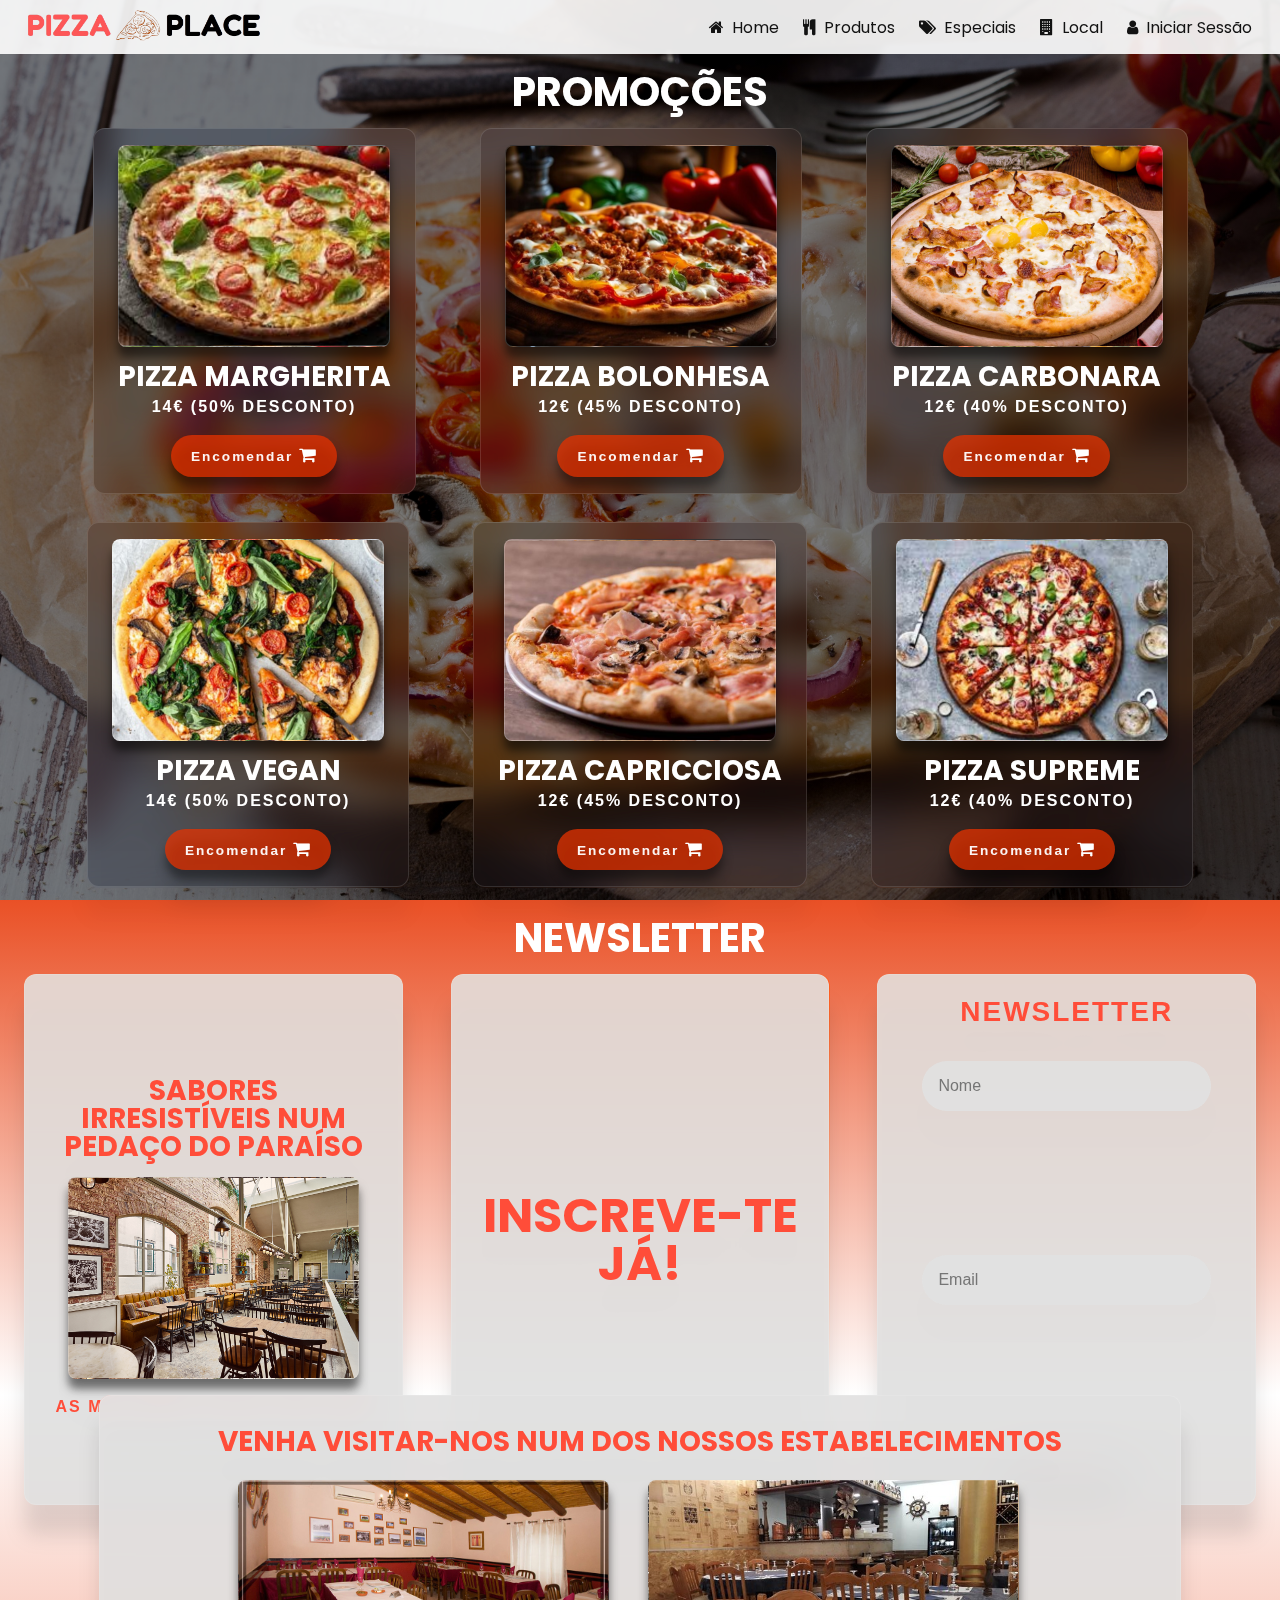
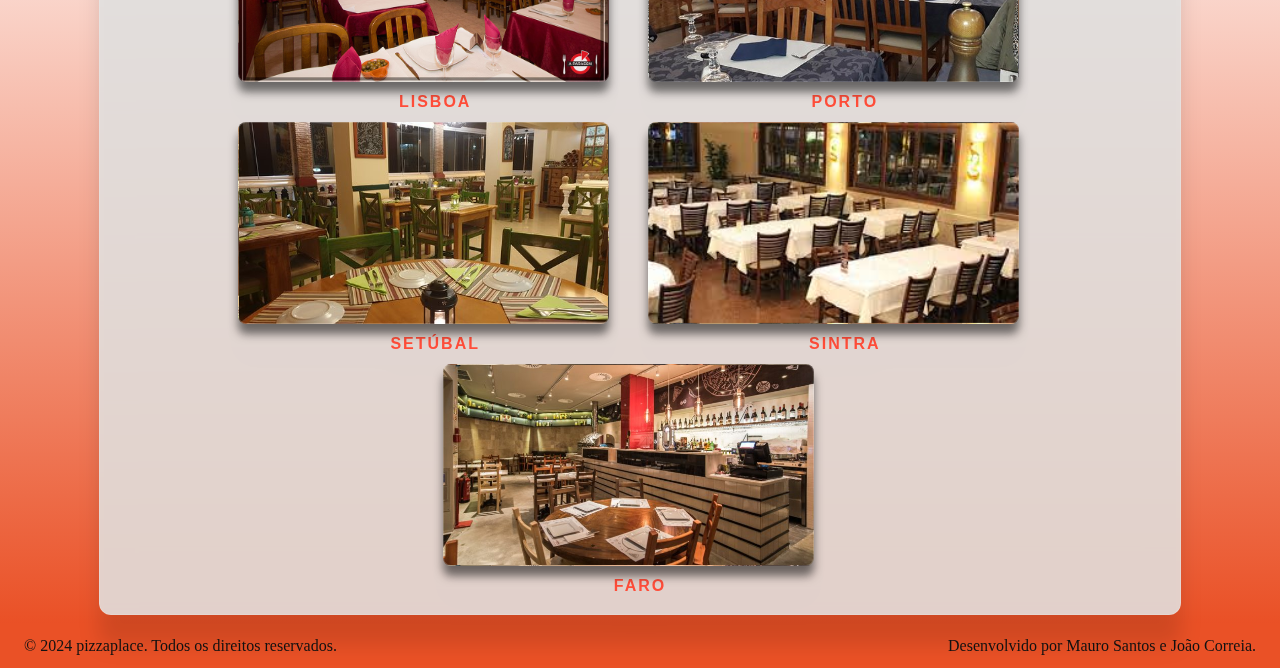
==== commit 12a5bb90: "login" ====
--- a/index.html
+++ b/index.html
@@ -1,5 +1,4 @@
 <!DOCTYPE html>
-<!-- ola -->
 <html lang="en">
   <head>
     <meta charset="UTF-8" />
@@ -36,7 +35,7 @@
           <i class="fa fa-building" aria-hidden="true"></i>
           <span>Local</span>
         </a>
-        <a href="#login" class="nav-button">
+        <a href="./login.html" class="nav-button">
           <i class="fa fa-user" aria-hidden="true"></i>
           <span>Iniciar Sessão</span>
         </a>
--- a/styles/styles.css
+++ b/styles/styles.css
@@ -150,6 +150,7 @@
   line-height: 150%;
   letter-spacing: 2px;
   text-transform: uppercase;
+  font-weight: bold;
 }
 
 span {
@@ -549,7 +550,14 @@
 /* PRODUTOS */
 .produtos {
   /* height: 200vh; */
-  background-color: rgba(255,77,57,0.3);
+  /* background-color: rgba(255,77,57,0.3); */
+  background-image: linear-gradient(
+    rgba(255, 255, 255, 1),
+    rgba(255, 255, 255, 1),
+    rgba(230, 50, 0, 0.85),
+    rgba(230, 50, 0, 0.85),
+    rgba(230, 50, 0, 0.85)
+  );
   background-size: cover;
   background-position: center;
   display: flex;
@@ -742,6 +750,130 @@
 }
 
 
+/* LOGIN */
+.login {
+  height: 95vh;
+  /* background-image: linear-gradient(
+    rgba(255, 255, 255, 1),
+    rgba(255, 255, 255, 1),
+    rgba(230, 50, 0, 0.85),
+    rgba(230, 50, 0, 0.85)
+  ); */
+  background-image: linear-gradient(rgba(0, 0, 0, 0.5), rgba(0, 0, 0, 0.5)),
+    url('../styles/images/pizzaria_2.jpg');
+  background-size: cover;
+  background-position: center;
+  display: flex;
+  flex-direction: column;
+  justify-content: center;
+  align-items: center;
+  text-align: center;
+  font-size: 7rem;
+  color: #fff;
+}
+
+.login-container-pizza {
+  backdrop-filter: blur(16px) saturate(180%);
+  -webkit-backdrop-filter: blur(16px) saturate(180%);
+  background-color: rgba(225, 225, 225, 0.9);
+  border-radius: 12px;
+  border: 1px solid rgba(255, 255, 255, 0.125);
+  padding: 1rem 1.75rem;
+  filter: drop-shadow(0 30px 10px rgba(0, 0, 0, 0.125));
+  display: flex;
+  flex-direction: column;
+  align-items: center;
+  justify-content: center;
+  text-align: center;
+  z-index: 0;
+  margin: 0rem 1.5rem 0 1.5rem;
+  flex-shrink: 3;
+  min-height: 300px;
+  width: 25rem;
+  margin: 15rem 0 12rem 0;
+}
+
+.login-wrapper-pizza {
+  display: flex;
+  flex-direction: column;
+  align-items: center;
+  width: 100%;
+}
+
+.login-wrapper-pizza h1 {
+  margin-top: 1rem;
+  color: rgba(255,77,57,1);
+  font-family: 'Poppins', sans-serif;
+  font-weight: 700;
+  font-style: normal;
+  font-size: 1.75rem;
+  margin-bottom: 1rem;
+}
+
+.login-wrapper-pizza form p {
+  color: rgba(255,77,57,1);
+  font-size: 1.75rem;
+  margin-bottom: 0.75rem;
+}
+
+.login-wrapper-pizza form input {
+  color: #fff;
+  /* background-color: rgba(255, 255, 255, 0.75); */
+}
+.login-wrapper-pizza form input::placeholder {
+  color: white;
+  font-size: 1.1rem;
+}
+
+.login-wrapper-pizza form {
+  display: flex;
+  flex-direction: column;
+  width: 100%;
+  justify-content: center;
+  align-items: center;
+}
+
+.login-wrapper-pizza form input {
+  width: 80%;
+}
+
+.login div {
+  font-size: 1.25rem;
+  margin-top: 0.5rem;
+  margin-bottom: 0.25rem;
+  color: white;
+}
+
+.senha-esquecida {
+  font-size: 0.8rem !important;
+  text-decoration: underline;
+  margin-top: 1.5rem !important;
+  cursor: pointer;
+  color: black !important;
+}
+
+.login-pizza-button {
+  border: none;
+  padding: 12px 20px;
+  margin-top: 1rem;
+  border-radius: 24px;
+  font-size: 0.85rem;
+  letter-spacing: 2px;
+  cursor: pointer;
+  color: rgba(255,77,57,1);
+  background: rgba(215, 215, 215, 1);
+  font-weight: bold;
+  transition: all 0.3s ease;
+  filter: drop-shadow(0 10px 5px rgba(0, 0, 0, 0.525));
+  width: 9rem;
+}
+.login-pizza-button:hover {
+  transform: scale(1.1);
+  transition: all 0.3s ease;
+}
+
+
+
 
 /* FOOTER */
 footer {
@@ -803,6 +935,24 @@
     width: 100%;
     justify-content: space-around;
   }
+  .login-container-pizza {
+    width: 15rem;
+  }
+  .lojas-container-pizza {
+    padding: 1rem 1rem;
+  }
+  .lojas-wrapper-pizza h1 {
+    font-size: 1.5rem;
+  }
+  .lojas-row-1 {
+    width: 100% !important;
+  }
+  .lojas-row-2 {
+    width: 100% !important;
+  }
+  .lojas-row-3 {
+    width: 100% !important;
+  }
 }
 
 
